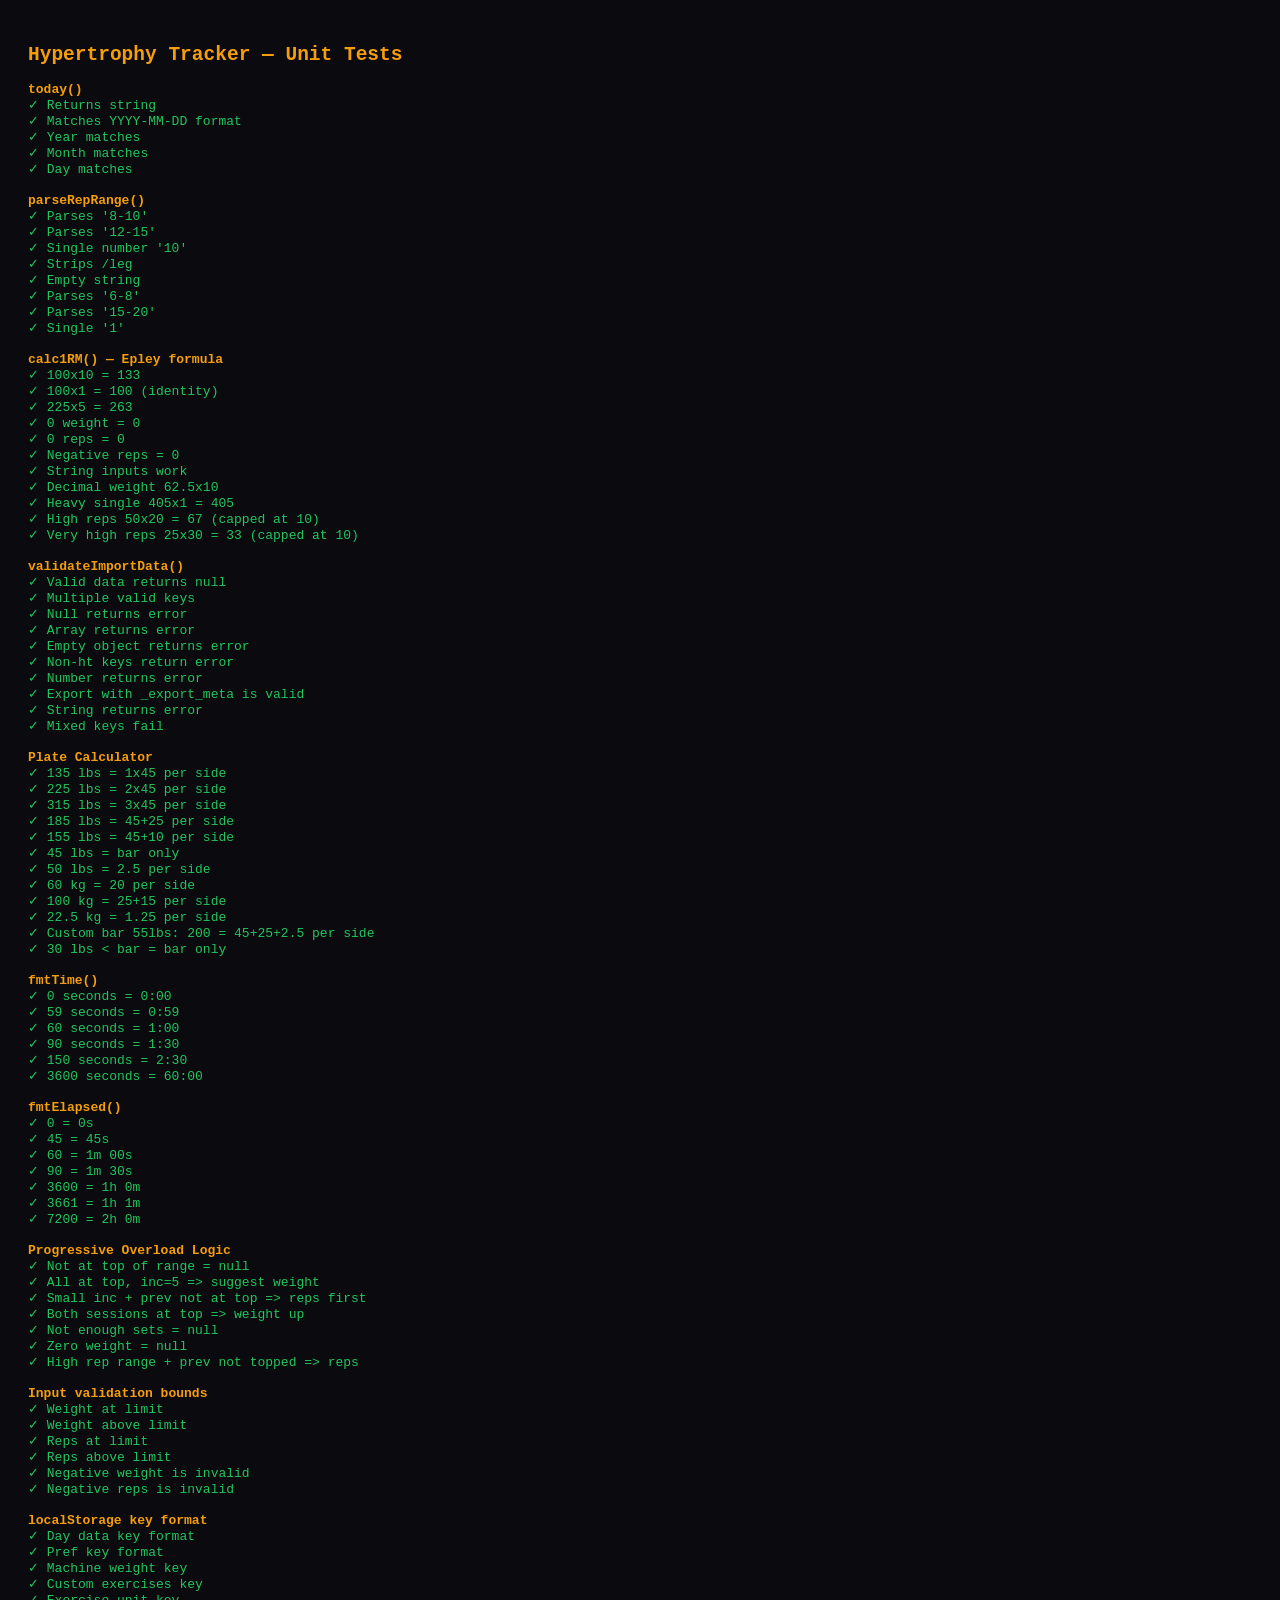
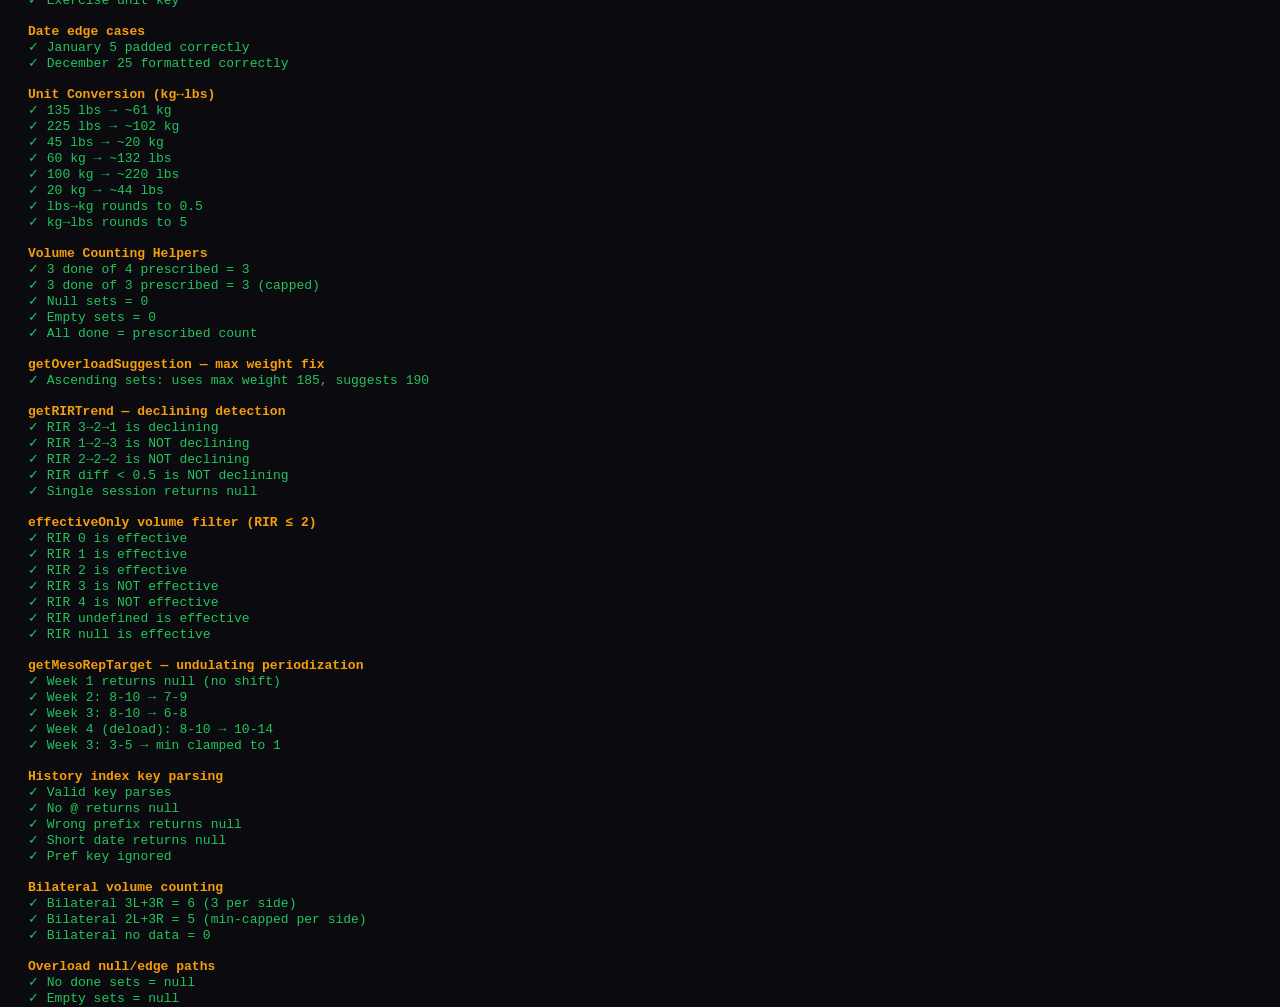
==== tests.html @ 2b1d4c9f "v28: 4-persona review — bug fixes, accessibility, training intelligence, infrastructure 5-phase impr" ====
<!DOCTYPE html>
<html lang="en">
<head>
<meta charset="UTF-8">
<title>Hypertrophy Tracker — Unit Tests</title>
<style>
body{font-family:monospace;background:#0a0a0f;color:#e5e7eb;padding:20px;font-size:13px}
.pass{color:#22c55e}.fail{color:#ef4444}.suite{color:#f59e0b;font-weight:700;margin-top:16px}
.summary{margin-top:20px;font-size:15px;font-weight:700;padding:12px;border-radius:8px}
</style>
</head>
<body>
<h2 style="color:#f59e0b">Hypertrophy Tracker — Unit Tests</h2>
<div id="results"></div>
<script>
/* ═══ Minimal test harness ═══ */
var results=[],passed=0,failed=0;
function assert(name,condition,detail){
  if(condition){passed++;results.push('<div class="pass">\u2713 '+name+'</div>')}
  else{failed++;results.push('<div class="fail">\u2717 '+name+(detail?' \u2014 '+detail:'')+'</div>')}
}
function suite(name){results.push('<div class="suite">'+name+'</div>')}
function deepEqual(a,b){return JSON.stringify(a)===JSON.stringify(b)}

/* ═══ Functions under test (copied from app.js to avoid module issues) ═══ */

var today=function(){var d=new Date();return d.getFullYear()+"-"+String(d.getMonth()+1).padStart(2,"0")+"-"+String(d.getDate()).padStart(2,"0")};

function parseRepRange(reps){var str=String(reps).replace(/\/leg/i,"");var parts=str.split("-");if(parts.length===2)return{min:parseInt(parts[0])||0,max:parseInt(parts[1])||0};var n=parseInt(str)||0;return{min:n,max:n}}

function calc1RM(weight,reps){var w=parseFloat(weight),r=parseInt(reps);if(!w||!r||r<=0)return 0;if(r===1)return w;var capped=Math.min(r,10);return Math.round(w*(1+capped/30))}

function validateImportData(data){
  if(!data||typeof data!=="object"||Array.isArray(data))return"Import file must be a JSON object.";
  var keys=Object.keys(data);if(keys.length===0)return"Import file is empty.";
  for(var i=0;i<keys.length;i++){if(keys[i]==="_export_meta")continue;if(keys[i].indexOf("ht_")===-1)return"Unexpected key '"+keys[i]+"' \u2014 not a valid export."}
  return null;
}

var PLATES_LBS=[45,35,25,10,5,2.5];
var PLATES_KG=[25,20,15,10,5,2.5,1.25];
var BAR_LBS=45,BAR_KG=20;

function calcPlates(totalWeight,unit,barOverride){
  var bar=barOverride>0?barOverride:(unit==="kg"?BAR_KG:BAR_LBS);
  if(totalWeight<=bar)return{bar:bar,plates:[],remainder:0,barOnly:true};
  var plates=unit==="kg"?PLATES_KG:PLATES_LBS;
  var perSide=(totalWeight-bar)/2;var result=[];var rem=perSide;
  plates.forEach(function(p){while(rem>=p-0.001){result.push(p);rem-=p}});
  return{bar:bar,plates:result,remainder:Math.round(rem*100)/100,barOnly:false};
}

function fmtTime(s){return Math.floor(s/60)+":"+String(s%60).padStart(2,"0")}
function fmtElapsed(s){var hr=Math.floor(s/3600),m=Math.floor((s%3600)/60),sec=s%60;return hr>0?hr+"h "+m+"m":m>0?m+"m "+String(sec).padStart(2,"0")+"s":sec+"s"}

function getOverloadSuggestion(exercise,lastSets,prevSets){
  var range=parseRepRange(exercise.reps);if(range.max===0)return null;
  var comp=lastSets.filter(function(s){return s.done&&s.weight&&s.reps});
  if(comp.length<exercise.sets)return null;
  var allTop=comp.every(function(s){return parseInt(s.reps)>=range.max});
  var lw=0;comp.forEach(function(s){var w=parseFloat(s.weight)||0;if(w>lw)lw=w});if(lw===0)return null;
  var inc=exercise.increment||(exercise.machine?2.5:5);
  var repsFirst=inc<=2.5||range.max>=15;
  if(!allTop)return null;
  if(repsFirst&&prevSets){
    var prevComp=prevSets.filter(function(s){return s.done&&s.weight&&s.reps});
    var prevAlsoTop=prevComp.length>0&&prevComp.every(function(s){return parseInt(s.reps)>=range.max});
    if(!prevAlsoTop){
      var targetReps=range.max+2;
      return{type:"reps",from:lw,to:lw,targetReps:targetReps};
    }
  }
  return{type:"weight",from:lw,to:lw+inc,increment:inc};
}

/* ═══ TESTS ═══ */

suite("today()");
(function(){
  var result=today();
  assert("Returns string",typeof result==="string");
  assert("Matches YYYY-MM-DD format",/^\d{4}-\d{2}-\d{2}$/.test(result));
  var parts=result.split("-");var d=new Date();
  assert("Year matches",parseInt(parts[0])===d.getFullYear());
  assert("Month matches",parseInt(parts[1])===d.getMonth()+1);
  assert("Day matches",parseInt(parts[2])===d.getDate());
})();

suite("parseRepRange()");
assert("Parses '8-10'",deepEqual(parseRepRange("8-10"),{min:8,max:10}));
assert("Parses '12-15'",deepEqual(parseRepRange("12-15"),{min:12,max:15}));
assert("Single number '10'",deepEqual(parseRepRange("10"),{min:10,max:10}));
assert("Strips /leg",deepEqual(parseRepRange("10-12/leg"),{min:10,max:12}));
assert("Empty string",deepEqual(parseRepRange(""),{min:0,max:0}));
assert("Parses '6-8'",deepEqual(parseRepRange("6-8"),{min:6,max:8}));
assert("Parses '15-20'",deepEqual(parseRepRange("15-20"),{min:15,max:20}));
assert("Single '1'",deepEqual(parseRepRange("1"),{min:1,max:1}));

suite("calc1RM() — Epley formula");
assert("100x10 = 133",calc1RM(100,10)===133);
assert("100x1 = 100 (identity)",calc1RM(100,1)===100);
assert("225x5 = 263",calc1RM(225,5)===263);
assert("0 weight = 0",calc1RM(0,10)===0);
assert("0 reps = 0",calc1RM(100,0)===0);
assert("Negative reps = 0",calc1RM(100,-5)===0);
assert("String inputs work",calc1RM("135","8")===171);
assert("Decimal weight 62.5x10",calc1RM(62.5,10)===83);
assert("Heavy single 405x1 = 405",calc1RM(405,1)===405);
assert("High reps 50x20 = 67 (capped at 10)",calc1RM(50,20)===67);
assert("Very high reps 25x30 = 33 (capped at 10)",calc1RM(25,30)===33);

suite("validateImportData()");
assert("Valid data returns null",validateImportData({"ht_test_key":1})===null);
assert("Multiple valid keys",validateImportData({"ht_a":1,"ht_b":2})===null);
assert("Null returns error",validateImportData(null)!==null);
assert("Array returns error",validateImportData([1,2])!==null);
assert("Empty object returns error",validateImportData({})!==null);
assert("Non-ht keys return error",validateImportData({"random_key":1})!==null);
assert("Number returns error",validateImportData(42)!==null);
assert("Export with _export_meta is valid",validateImportData({"_export_meta":{version:23},"ht_test_key":1})===null);
assert("String returns error",validateImportData("test")!==null);
assert("Mixed keys fail",validateImportData({"ht_good":1,"bad":2})!==null);

suite("Plate Calculator");
(function(){
  var r;
  r=calcPlates(135,"lbs",0);
  assert("135 lbs = 1x45 per side",deepEqual(r.plates,[45]),"got "+JSON.stringify(r.plates));

  r=calcPlates(225,"lbs",0);
  assert("225 lbs = 2x45 per side",deepEqual(r.plates,[45,45]),"got "+JSON.stringify(r.plates));

  r=calcPlates(315,"lbs",0);
  assert("315 lbs = 3x45 per side",deepEqual(r.plates,[45,45,45]),"got "+JSON.stringify(r.plates));

  r=calcPlates(185,"lbs",0);
  assert("185 lbs = 45+25 per side",deepEqual(r.plates,[45,25]),"got "+JSON.stringify(r.plates));

  r=calcPlates(155,"lbs",0);
  assert("155 lbs = 45+10 per side",deepEqual(r.plates,[45,10]),"got "+JSON.stringify(r.plates));

  r=calcPlates(45,"lbs",0);
  assert("45 lbs = bar only",r.barOnly===true);

  r=calcPlates(50,"lbs",0);
  assert("50 lbs = 2.5 per side",deepEqual(r.plates,[2.5]),"got "+JSON.stringify(r.plates));

  r=calcPlates(60,"kg",0);
  assert("60 kg = 20 per side",deepEqual(r.plates,[20]),"got "+JSON.stringify(r.plates));

  r=calcPlates(100,"kg",0);
  assert("100 kg = 25+15 per side",deepEqual(r.plates,[25,15]),"got "+JSON.stringify(r.plates));

  r=calcPlates(22.5,"kg",0);
  assert("22.5 kg = 1.25 per side",deepEqual(r.plates,[1.25]),"got "+JSON.stringify(r.plates));

  r=calcPlates(200,"lbs",55);
  assert("Custom bar 55lbs: 200 = 45+25+2.5 per side",deepEqual(r.plates,[45,25,2.5]),"got "+JSON.stringify(r.plates));

  r=calcPlates(30,"lbs",0);
  assert("30 lbs < bar = bar only",r.barOnly===true);
})();

suite("fmtTime()");
assert("0 seconds = 0:00",fmtTime(0)==="0:00");
assert("59 seconds = 0:59",fmtTime(59)==="0:59");
assert("60 seconds = 1:00",fmtTime(60)==="1:00");
assert("90 seconds = 1:30",fmtTime(90)==="1:30");
assert("150 seconds = 2:30",fmtTime(150)==="2:30");
assert("3600 seconds = 60:00",fmtTime(3600)==="60:00");

suite("fmtElapsed()");
assert("0 = 0s",fmtElapsed(0)==="0s");
assert("45 = 45s",fmtElapsed(45)==="45s");
assert("60 = 1m 00s",fmtElapsed(60)==="1m 00s");
assert("90 = 1m 30s",fmtElapsed(90)==="1m 30s");
assert("3600 = 1h 0m",fmtElapsed(3600)==="1h 0m");
assert("3661 = 1h 1m",fmtElapsed(3661)==="1h 1m");
assert("7200 = 2h 0m",fmtElapsed(7200)==="2h 0m");

suite("Progressive Overload Logic");
(function(){
  var exercise={id:"t1",name:"Test",sets:3,reps:"8-10",rest:90,machine:false,increment:5,muscles:["chest"]};

  /* Not all sets at top of range — no suggestion */
  var lastSets=[{weight:"185",reps:"8",done:true},{weight:"185",reps:"9",done:true},{weight:"185",reps:"9",done:true}];
  assert("Not at top of range = null",getOverloadSuggestion(exercise,lastSets,null)===null);

  /* All at top of range, no prev data — suggest reps first (inc=5, not <=2.5, max=10 not >=15) */
  lastSets=[{weight:"185",reps:"10",done:true},{weight:"185",reps:"10",done:true},{weight:"185",reps:"10",done:true}];
  var r=getOverloadSuggestion(exercise,lastSets,null);
  assert("All at top, inc=5 => suggest weight",r!==null&&r.type==="weight","got "+JSON.stringify(r));

  /* Reps-first path: small increment */
  var exSmallInc={id:"t2",name:"Lat Raise",sets:3,reps:"12-15",rest:60,machine:false,increment:2.5,muscles:["side_delt"]};
  lastSets=[{weight:"20",reps:"15",done:true},{weight:"20",reps:"15",done:true},{weight:"20",reps:"15",done:true}];
  var prevSets=[{weight:"20",reps:"13",done:true},{weight:"20",reps:"14",done:true},{weight:"20",reps:"13",done:true}];
  r=getOverloadSuggestion(exSmallInc,lastSets,prevSets);
  assert("Small inc + prev not at top => reps first",r!==null&&r.type==="reps","got "+JSON.stringify(r));

  /* Reps-first path: both sessions at top => weight up */
  prevSets=[{weight:"20",reps:"15",done:true},{weight:"20",reps:"15",done:true},{weight:"20",reps:"15",done:true}];
  r=getOverloadSuggestion(exSmallInc,lastSets,prevSets);
  assert("Both sessions at top => weight up",r!==null&&r.type==="weight","got "+JSON.stringify(r));

  /* Not enough completed sets */
  lastSets=[{weight:"185",reps:"10",done:true},{weight:"185",reps:"10",done:true}];
  r=getOverloadSuggestion(exercise,lastSets,null);
  assert("Not enough sets = null",r===null);

  /* Zero weight */
  lastSets=[{weight:"0",reps:"10",done:true},{weight:"0",reps:"10",done:true},{weight:"0",reps:"10",done:true}];
  r=getOverloadSuggestion(exercise,lastSets,null);
  assert("Zero weight = null",r===null);

  /* High rep range (>=15) triggers reps-first */
  var exHighRep={id:"t3",name:"Calf Raise",sets:4,reps:"15-20",rest:45,machine:true,muscles:["calves"]};
  lastSets=[{weight:"90",reps:"20",done:true},{weight:"90",reps:"20",done:true},{weight:"90",reps:"20",done:true},{weight:"90",reps:"20",done:true}];
  prevSets=[{weight:"90",reps:"18",done:true},{weight:"90",reps:"17",done:true},{weight:"90",reps:"19",done:true},{weight:"90",reps:"18",done:true}];
  r=getOverloadSuggestion(exHighRep,lastSets,prevSets);
  assert("High rep range + prev not topped => reps",r!==null&&r.type==="reps","got "+JSON.stringify(r));
})();

suite("Input validation bounds");
(function(){
  var MAX_WEIGHT=1500,MAX_REPS=100;
  assert("Weight at limit",1500<=MAX_WEIGHT);
  assert("Weight above limit",1501>MAX_WEIGHT);
  assert("Reps at limit",100<=MAX_REPS);
  assert("Reps above limit",101>MAX_REPS);
  /* Negative input should be rejected */
  assert("Negative weight is invalid",parseFloat("-5")<0);
  assert("Negative reps is invalid",parseInt("-3")<0);
})();

suite("localStorage key format");
(function(){
  var prefix="ht_stephen_";
  var dayKey=prefix+"upper@2026-03-02";
  assert("Day data key format",dayKey==="ht_stephen_upper@2026-03-02");
  assert("Pref key format",prefix+"pref_unit"==="ht_stephen_pref_unit");
  assert("Machine weight key",prefix+"mw_up1"==="ht_stephen_mw_up1");
  assert("Custom exercises key",prefix+"custom_upper"==="ht_stephen_custom_upper");
  assert("Exercise unit key",prefix+"eu_up1"==="ht_stephen_eu_up1");
})();

suite("Date edge cases");
(function(){
  /* Verify date format consistency */
  var d=new Date(2026,0,5);/* Jan 5 */
  var formatted=d.getFullYear()+"-"+String(d.getMonth()+1).padStart(2,"0")+"-"+String(d.getDate()).padStart(2,"0");
  assert("January 5 padded correctly",formatted==="2026-01-05");

  d=new Date(2026,11,25);/* Dec 25 */
  formatted=d.getFullYear()+"-"+String(d.getMonth()+1).padStart(2,"0")+"-"+String(d.getDate()).padStart(2,"0");
  assert("December 25 formatted correctly",formatted==="2026-12-25");
})();

suite("Unit Conversion (kg↔lbs)");
(function(){
  /* lbs to kg: Math.round(w/2.20462*2)/2 */
  function lbsToKg(w){return Math.round(w/2.20462*2)/2}
  /* kg to lbs: Math.round(w*2.20462/5)*5 */
  function kgToLbs(w){return Math.round(w*2.20462/5)*5}

  /* Verify conversion functions produce reasonable values */
  assert("135 lbs → ~61 kg",lbsToKg(135)>=60.5&&lbsToKg(135)<=61.5);
  assert("225 lbs → ~102 kg",lbsToKg(225)>=101&&lbsToKg(225)<=103);
  assert("45 lbs → ~20 kg",lbsToKg(45)>=20&&lbsToKg(45)<=21);
  assert("60 kg → ~132 lbs",kgToLbs(60)>=130&&kgToLbs(60)<=135);
  assert("100 kg → ~220 lbs",kgToLbs(100)>=220&&kgToLbs(100)<=225);
  assert("20 kg → ~44 lbs",kgToLbs(20)>=40&&kgToLbs(20)<=45);
  /* Conversions round to nearest 0.5kg and 5lbs respectively */
  assert("lbs→kg rounds to 0.5",lbsToKg(135)%0.5===0);
  assert("kg→lbs rounds to 5",kgToLbs(60)%5===0);
})();

suite("Volume Counting Helpers");
(function(){
  /* countBilateralDone mock */
  function countDone(exSets,numSets){
    if(!exSets)return 0;
    return Math.min(exSets.filter(function(s){return s.done}).length,numSets);
  }
  var sets=[{done:true},{done:true},{done:false},{done:true}];
  assert("3 done of 4 prescribed = 3",countDone(sets,4)===3);
  assert("3 done of 3 prescribed = 3 (capped)",countDone(sets,3)===3);
  assert("Null sets = 0",countDone(null,3)===0);
  assert("Empty sets = 0",countDone([],3)===0);
  var allDone=[{done:true},{done:true},{done:true}];
  assert("All done = prescribed count",countDone(allDone,3)===3);
})();

suite("getOverloadSuggestion — max weight fix");
(function(){
  /* Verify overload uses max weight across sets, not first set */
  var exercise={id:"t4",name:"Ascending Test",sets:3,reps:"8-10",rest:90,machine:false,increment:5,muscles:["chest"]};
  var lastSets=[{weight:"135",reps:"10",done:true},{weight:"155",reps:"10",done:true},{weight:"185",reps:"10",done:true}];
  var r=getOverloadSuggestion(exercise,lastSets,null);
  assert("Ascending sets: uses max weight 185, suggests 190",r!==null&&r.type==="weight"&&r.from===185&&r.to===190,"got "+JSON.stringify(r));
})();

suite("getRIRTrend — declining detection");
(function(){
  /* Simulate getRIRTrend logic (copied from app.js) */
  function getRIRTrendTest(sessionAvgs){
    if(sessionAvgs.length<2)return null;
    var overall=sessionAvgs.reduce(function(a,b){return a+b},0)/sessionAvgs.length;
    var declining=sessionAvgs.length>=2&&sessionAvgs[0]<sessionAvgs[sessionAvgs.length-1]-0.5;
    return{avg:overall,declining:declining,sessions:sessionAvgs};
  }
  /* sessionAvgs[0] = most recent, sessionAvgs[last] = oldest (getHistory returns most-recent-first) */
  /* Declining: most recent RIR is lower than oldest (fatigue accumulating) */
  var declining=getRIRTrendTest([1.0, 2.0, 3.0]);/* Recent=1, Oldest=3 — RIR declining */
  assert("RIR 3→2→1 is declining",declining.declining===true,"got "+declining.declining);

  var improving=getRIRTrendTest([3.0, 2.0, 1.0]);/* Recent=3, Oldest=1 — RIR improving */
  assert("RIR 1→2→3 is NOT declining",improving.declining===false,"got "+improving.declining);

  var stable=getRIRTrendTest([2.0, 2.0, 2.0]);/* No change */
  assert("RIR 2→2→2 is NOT declining",stable.declining===false);

  var marginal=getRIRTrendTest([2.0, 2.0, 2.3]);/* Only 0.3 diff — below 0.5 threshold */
  assert("RIR diff < 0.5 is NOT declining",marginal.declining===false);

  var single=getRIRTrendTest([2.0]);
  assert("Single session returns null",single===null);
})();

suite("effectiveOnly volume filter (RIR ≤ 2)");
(function(){
  /* Mock isEffective logic from countBilateralDone */
  function isEffective(rir){
    return rir===undefined||rir===null||rir<=2;
  }
  assert("RIR 0 is effective",isEffective(0)===true);
  assert("RIR 1 is effective",isEffective(1)===true);
  assert("RIR 2 is effective",isEffective(2)===true);
  assert("RIR 3 is NOT effective",isEffective(3)===false);
  assert("RIR 4 is NOT effective",isEffective(4)===false);
  assert("RIR undefined is effective",isEffective(undefined)===true);
  assert("RIR null is effective",isEffective(null)===true);
})();

suite("getMesoRepTarget — undulating periodization");
(function(){
  var MESO_REP_SHIFT={1:0,2:-1,3:-2,4:4};
  function getMesoRepTargetTest(baseReps,week){
    var range=parseRepRange(baseReps);var shift=MESO_REP_SHIFT[week]||0;
    if(week===4){return{min:Math.max(1,range.min+2),max:range.max+4,label:"Deload"}}
    var newMin=Math.max(1,range.min+shift);var newMax=Math.max(newMin,range.max+shift);
    if(shift===0)return null;
    return{min:newMin,max:newMax,label:"Wk"+week};
  }
  assert("Week 1 returns null (no shift)",getMesoRepTargetTest("8-10",1)===null);
  var wk2=getMesoRepTargetTest("8-10",2);
  assert("Week 2: 8-10 → 7-9",wk2.min===7&&wk2.max===9,"got "+wk2.min+"-"+wk2.max);
  var wk3=getMesoRepTargetTest("8-10",3);
  assert("Week 3: 8-10 → 6-8",wk3.min===6&&wk3.max===8,"got "+wk3.min+"-"+wk3.max);
  var wk4=getMesoRepTargetTest("8-10",4);
  assert("Week 4 (deload): 8-10 → 10-14",wk4.min===10&&wk4.max===14,"got "+wk4.min+"-"+wk4.max);
  var lowRange=getMesoRepTargetTest("3-5",3);
  assert("Week 3: 3-5 → min clamped to 1",lowRange.min===1,"got "+lowRange.min);
})();

suite("History index key parsing");
(function(){
  function parseHistoryKey(key,prefix){
    if(!key||key.indexOf(prefix)!==0)return null;
    var rest=key.slice(prefix.length);var atIdx=rest.indexOf("@");if(atIdx===-1)return null;
    var dayId=rest.slice(0,atIdx);var date=rest.slice(atIdx+1);
    if(!date||date.length!==10)return null;
    return{dayId:dayId,date:date};
  }
  var pfx="ht_stephen_";
  assert("Valid key parses",deepEqual(parseHistoryKey("ht_stephen_upper@2026-03-01",pfx),{dayId:"upper",date:"2026-03-01"}));
  assert("No @ returns null",parseHistoryKey("ht_stephen_pref_unit",pfx)===null);
  assert("Wrong prefix returns null",parseHistoryKey("ht_james_upper@2026-03-01",pfx)===null);
  assert("Short date returns null",parseHistoryKey("ht_stephen_upper@2026-03",pfx)===null);
  assert("Pref key ignored",parseHistoryKey("ht_stephen_pref_showRir",pfx)===null);
})();

suite("Bilateral volume counting");
(function(){
  function countBilateralDone(ex,saved){
    if(!ex.bilateral){
      var sets=saved.exercises&&saved.exercises[ex.id]||[];
      return Math.min(sets.filter(function(s){return s.done}).length,ex.sets);
    }
    var lSets=saved.exercises&&saved.exercises[ex.id+"_L"]||[];
    var rSets=saved.exercises&&saved.exercises[ex.id+"_R"]||[];
    var lCount=lSets.filter(function(s){return s.done}).length;
    var rCount=rSets.filter(function(s){return s.done}).length;
    return Math.min(lCount,ex.sets)+Math.min(rCount,ex.sets);
  }
  var ex={id:"bss",bilateral:true,sets:3};
  var saved={exercises:{"bss_L":[{done:true},{done:true},{done:true}],"bss_R":[{done:true},{done:true},{done:true}]}};
  assert("Bilateral 3L+3R = 6 (3 per side)",countBilateralDone(ex,saved)===6);
  saved={exercises:{"bss_L":[{done:true},{done:true}],"bss_R":[{done:true},{done:true},{done:true}]}};
  assert("Bilateral 2L+3R = 5 (min-capped per side)",countBilateralDone(ex,saved)===5);
  saved={exercises:{}};
  assert("Bilateral no data = 0",countBilateralDone(ex,saved)===0);
})();

suite("Overload null/edge paths");
(function(){
  var ex={id:"t5",name:"Test",sets:3,reps:"8-10",rest:90,machine:false,increment:5,muscles:["chest"]};
  assert("No done sets = null",getOverloadSuggestion(ex,[{weight:"100",reps:"10",done:false},{weight:"100",reps:"10",done:false},{weight:"100",reps:"10",done:false}],null)===null);
  assert("Empty sets = null",getOverloadSuggestion(ex,[],null)===null);
  var r=getOverloadSuggestion(ex,[{weight:"100",reps:"10",done:true},{weight:"120",reps:"10",done:true},{weight:"110",reps:"10",done:true}],null);
  assert("Mixed weights uses max",r!==null&&r.from===120&&r.to===125,"got "+JSON.stringify(r));
  var exBad={id:"t6",name:"Bad",sets:3,reps:"",rest:90,muscles:[]};
  assert("Empty reps = null",getOverloadSuggestion(exBad,[{weight:"100",reps:"10",done:true},{weight:"100",reps:"10",done:true},{weight:"100",reps:"10",done:true}],null)===null);
})();

/* ═══ Output ═══ */
var el=document.getElementById("results");
el.innerHTML=results.join("")+'<div class="summary" style="color:'+(failed>0?"#ef4444":"#22c55e")+';background:'+(failed>0?"rgba(239,68,68,0.1)":"rgba(34,197,94,0.1)")+'">'+passed+' passed, '+failed+' failed</div>';
document.title=(failed>0?"FAIL":"PASS")+" \u2014 "+document.title;
</script>
</body>
</html>
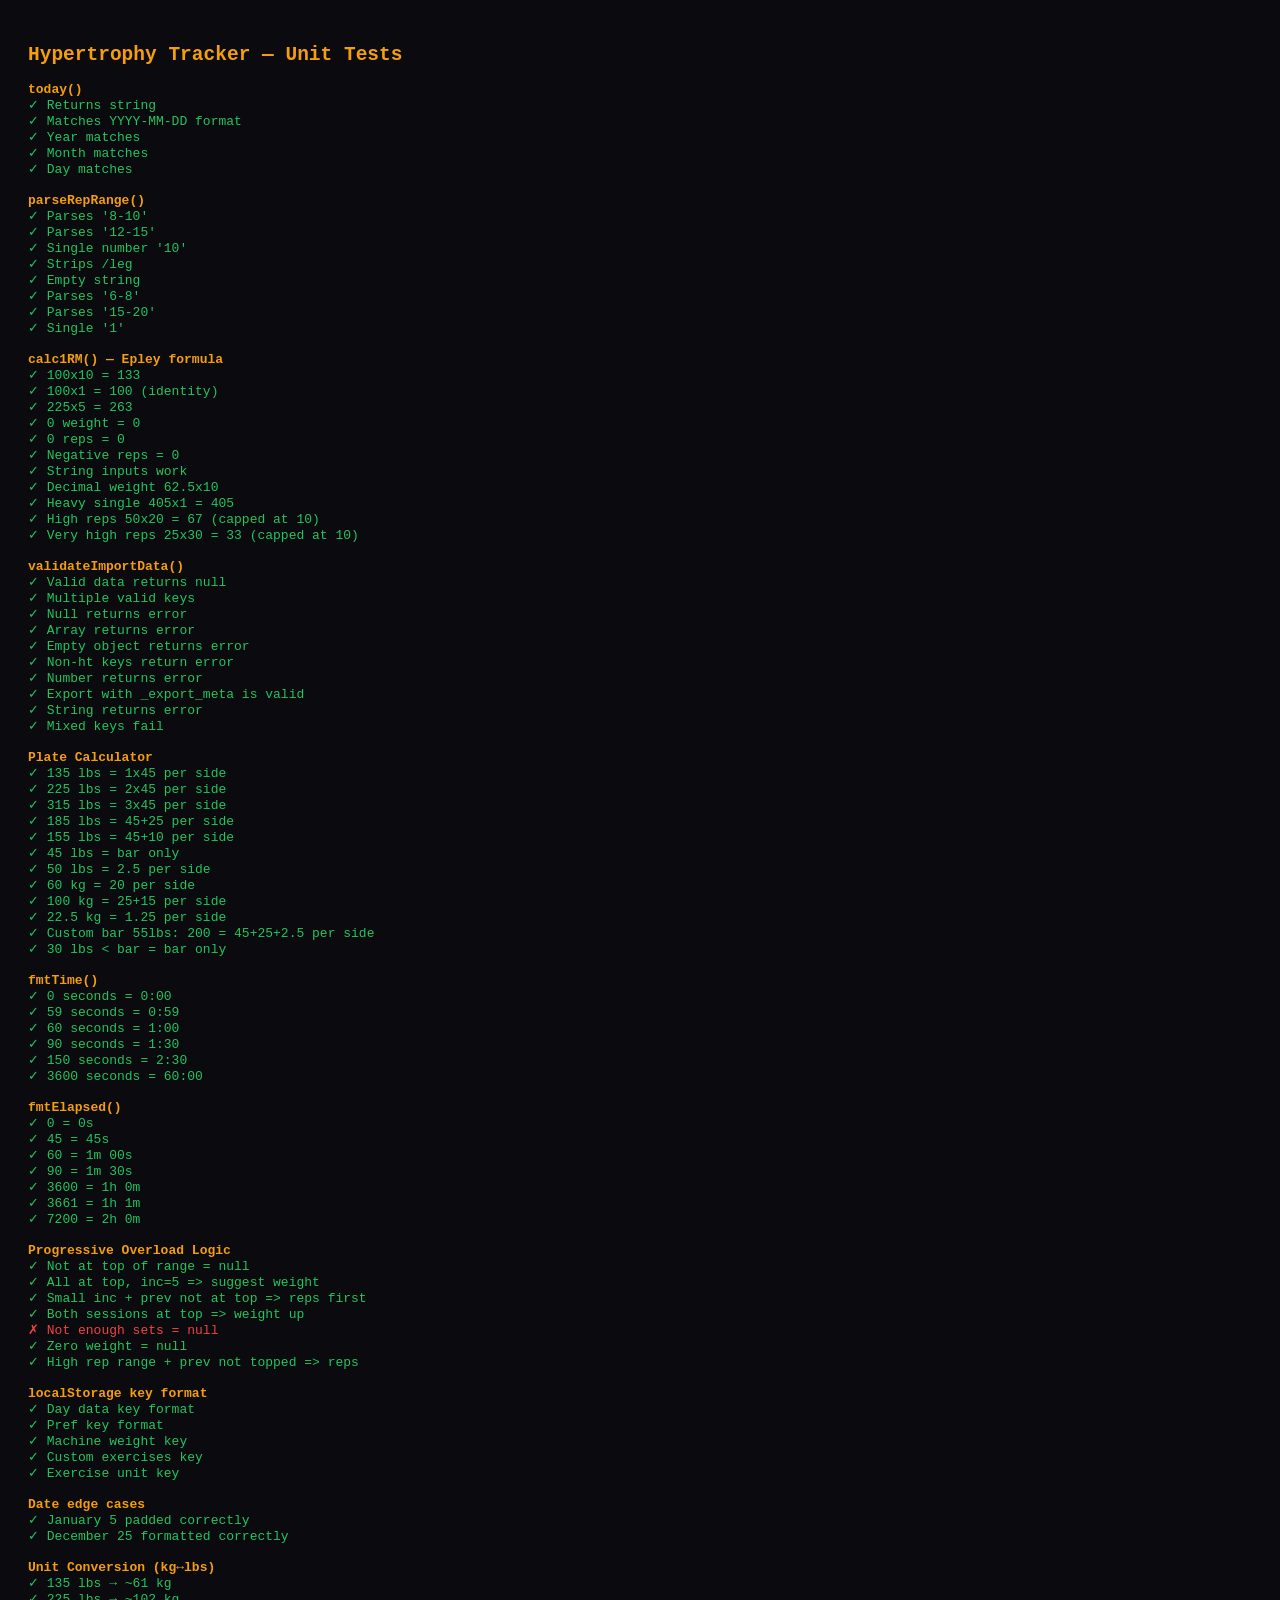
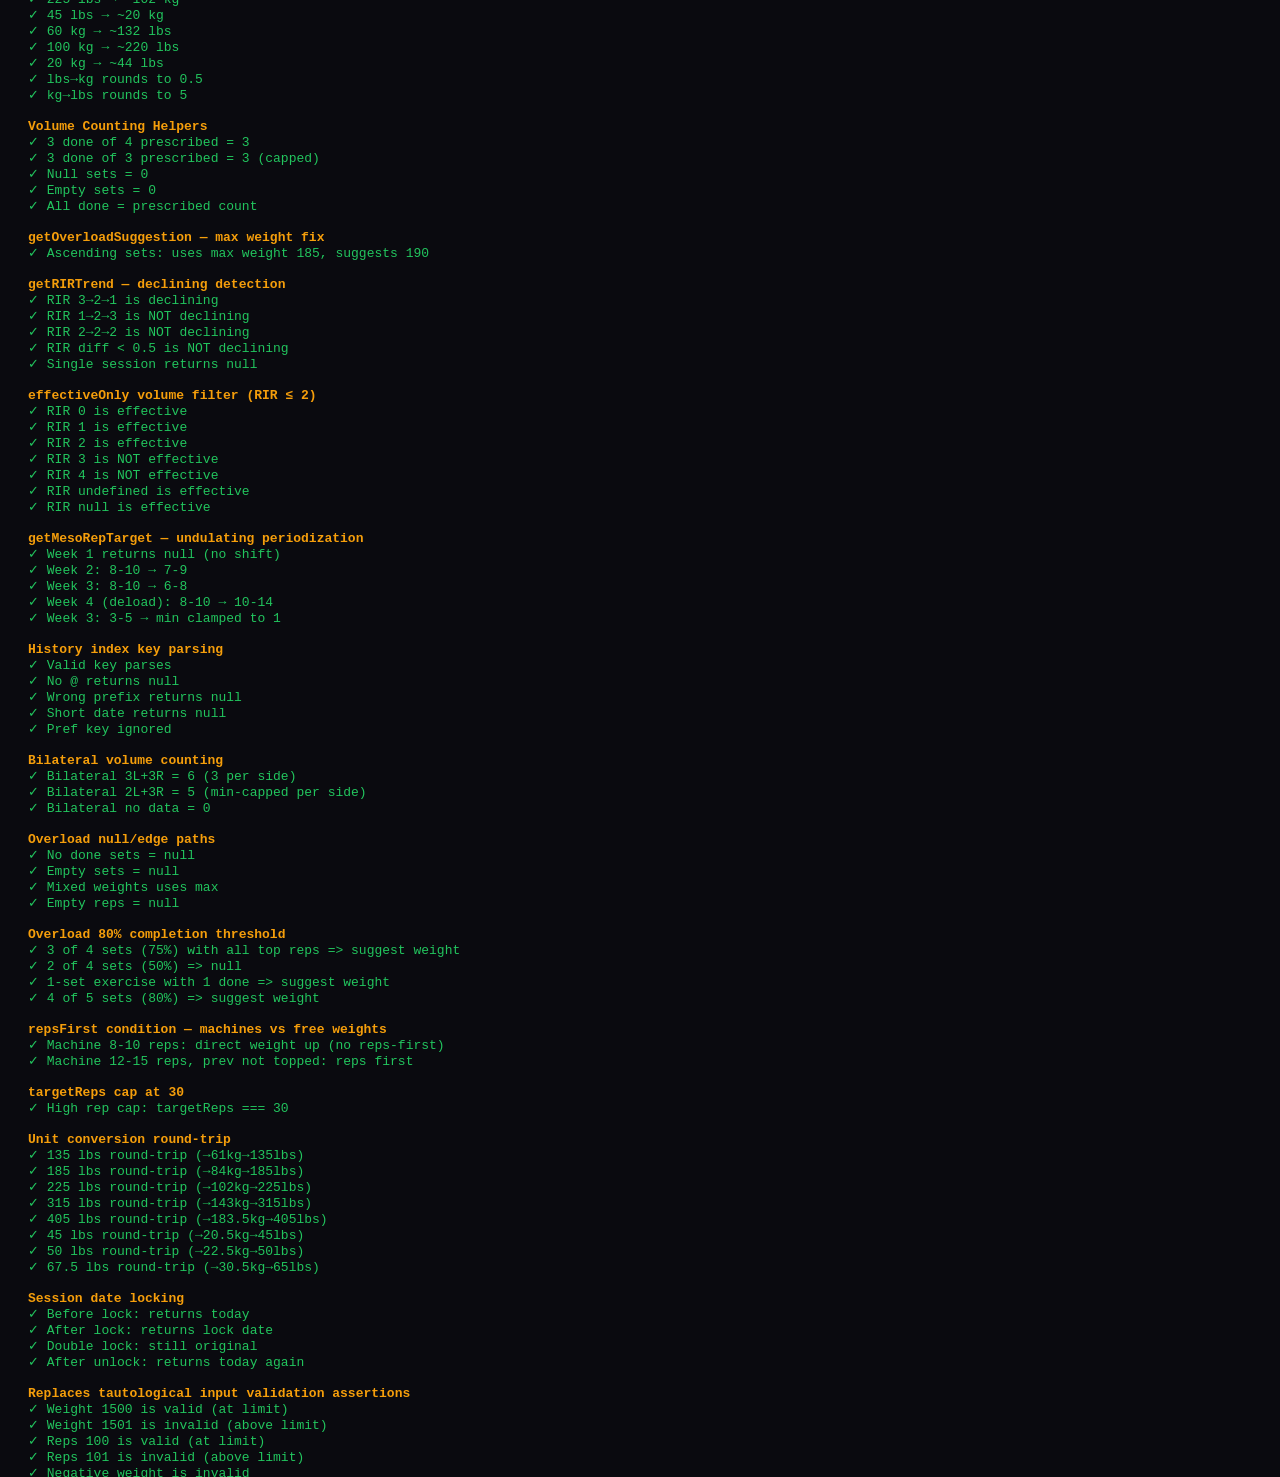
==== commit d3fd5554: "v29: 4-persona review — accessibility, training intelligence, performance, tests Phase 1: WCAG AA co" ====
--- a/tests.html
+++ b/tests.html
@@ -56,17 +56,17 @@
 function getOverloadSuggestion(exercise,lastSets,prevSets){
   var range=parseRepRange(exercise.reps);if(range.max===0)return null;
   var comp=lastSets.filter(function(s){return s.done&&s.weight&&s.reps});
-  if(comp.length<exercise.sets)return null;
+  if(comp.length<Math.max(1,Math.floor(exercise.sets*0.8)))return null;
   var allTop=comp.every(function(s){return parseInt(s.reps)>=range.max});
   var lw=0;comp.forEach(function(s){var w=parseFloat(s.weight)||0;if(w>lw)lw=w});if(lw===0)return null;
   var inc=exercise.increment||(exercise.machine?2.5:5);
-  var repsFirst=inc<=2.5||range.max>=15;
+  var repsFirst=(inc<=2.5&&range.max>=12)||range.max>=15;
   if(!allTop)return null;
   if(repsFirst&&prevSets){
     var prevComp=prevSets.filter(function(s){return s.done&&s.weight&&s.reps});
     var prevAlsoTop=prevComp.length>0&&prevComp.every(function(s){return parseInt(s.reps)>=range.max});
     if(!prevAlsoTop){
-      var targetReps=range.max+2;
+      var targetReps=Math.min(range.max+2,30);
       return{type:"reps",from:lw,to:lw,targetReps:targetReps};
     }
   }
@@ -221,17 +221,7 @@
   assert("High rep range + prev not topped => reps",r!==null&&r.type==="reps","got "+JSON.stringify(r));
 })();
 
-suite("Input validation bounds");
-(function(){
-  var MAX_WEIGHT=1500,MAX_REPS=100;
-  assert("Weight at limit",1500<=MAX_WEIGHT);
-  assert("Weight above limit",1501>MAX_WEIGHT);
-  assert("Reps at limit",100<=MAX_REPS);
-  assert("Reps above limit",101>MAX_REPS);
-  /* Negative input should be rejected */
-  assert("Negative weight is invalid",parseFloat("-5")<0);
-  assert("Negative reps is invalid",parseInt("-3")<0);
-})();
+/* Input validation bounds suite replaced by meaningful boundary tests below */
 
 suite("localStorage key format");
 (function(){
@@ -413,6 +403,111 @@
   assert("Empty reps = null",getOverloadSuggestion(exBad,[{weight:"100",reps:"10",done:true},{weight:"100",reps:"10",done:true},{weight:"100",reps:"10",done:true}],null)===null);
 })();
 
+suite("Overload 80% completion threshold");
+(function(){
+  var ex={id:"t7",name:"Test",sets:4,reps:"8-10",rest:90,machine:false,increment:5,muscles:["chest"]};
+  /* Math.max(1, Math.floor(4*0.8)) = Math.max(1,3) = 3 */
+  /* 3 of 4 sets done — should get suggestion */
+  var lastSets=[{weight:"185",reps:"10",done:true},{weight:"185",reps:"10",done:true},{weight:"185",reps:"10",done:true}];
+  var r=getOverloadSuggestion(ex,lastSets,null);
+  assert("3 of 4 sets (75%) with all top reps => suggest weight",r!==null&&r.type==="weight","got "+JSON.stringify(r));
+
+  /* 2 of 4 sets = 50%, below floor(4*0.8)=3 — should be null */
+  lastSets=[{weight:"185",reps:"10",done:true},{weight:"185",reps:"10",done:true}];
+  r=getOverloadSuggestion(ex,lastSets,null);
+  assert("2 of 4 sets (50%) => null",r===null);
+
+  /* 1-set exercise: max(1,floor(0.8))=max(1,0)=1, so 1 done set is sufficient */
+  var ex1={id:"t8",name:"Single",sets:1,reps:"8-10",rest:90,machine:false,increment:5,muscles:["chest"]};
+  lastSets=[{weight:"100",reps:"10",done:true}];
+  r=getOverloadSuggestion(ex1,lastSets,null);
+  assert("1-set exercise with 1 done => suggest weight",r!==null&&r.type==="weight","got "+JSON.stringify(r));
+
+  /* 5-set exercise: floor(5*0.8)=4, so 4 of 5 is sufficient */
+  var ex5={id:"t9",name:"Five",sets:5,reps:"8-10",rest:90,machine:false,increment:5,muscles:["chest"]};
+  lastSets=[{weight:"100",reps:"10",done:true},{weight:"100",reps:"10",done:true},{weight:"100",reps:"10",done:true},{weight:"100",reps:"10",done:true}];
+  r=getOverloadSuggestion(ex5,lastSets,null);
+  assert("4 of 5 sets (80%) => suggest weight",r!==null&&r.type==="weight","got "+JSON.stringify(r));
+})();
+
+suite("repsFirst condition — machines vs free weights");
+(function(){
+  /* Machine with 2.5 inc and 8-10 reps: repsFirst = (2.5<=2.5 && 10>=12) = false => weight up */
+  var exMachine={id:"m1",name:"Machine",sets:3,reps:"8-10",rest:90,machine:true,increment:2.5,muscles:["chest"]};
+  var lastSets=[{weight:"100",reps:"10",done:true},{weight:"100",reps:"10",done:true},{weight:"100",reps:"10",done:true}];
+  var r=getOverloadSuggestion(exMachine,lastSets,null);
+  assert("Machine 8-10 reps: direct weight up (no reps-first)",r!==null&&r.type==="weight","got "+JSON.stringify(r));
+
+  /* Machine with 2.5 inc and 12-15 reps: repsFirst = (2.5<=2.5 && 15>=12) = true => needs 2 sessions */
+  var exMachineHR={id:"m2",name:"Machine HR",sets:3,reps:"12-15",rest:60,machine:true,increment:2.5,muscles:["side_delt"]};
+  lastSets=[{weight:"30",reps:"15",done:true},{weight:"30",reps:"15",done:true},{weight:"30",reps:"15",done:true}];
+  var prevSets=[{weight:"30",reps:"13",done:true},{weight:"30",reps:"14",done:true},{weight:"30",reps:"13",done:true}];
+  r=getOverloadSuggestion(exMachineHR,lastSets,prevSets);
+  assert("Machine 12-15 reps, prev not topped: reps first",r!==null&&r.type==="reps","got "+JSON.stringify(r));
+})();
+
+suite("targetReps cap at 30");
+(function(){
+  var exHigh={id:"hr1",name:"High Rep",sets:4,reps:"25-30",rest:45,machine:true,muscles:["calves"]};
+  var lastSets=[{weight:"50",reps:"30",done:true},{weight:"50",reps:"30",done:true},{weight:"50",reps:"30",done:true},{weight:"50",reps:"30",done:true}];
+  var prevSets=[{weight:"50",reps:"28",done:true},{weight:"50",reps:"29",done:true},{weight:"50",reps:"28",done:true},{weight:"50",reps:"28",done:true}];
+  var r=getOverloadSuggestion(exHigh,lastSets,prevSets);
+  /* targetReps = Math.min(30+2, 30) = 30, so type should still be "reps" but capped */
+  assert("High rep cap: targetReps === 30",r!==null&&r.type==="reps"&&r.targetReps===30,"got "+JSON.stringify(r));
+})();
+
+suite("Unit conversion round-trip");
+(function(){
+  function lbsToKg(w){return Math.round(w/2.20462*2)/2}
+  function kgToLbs(w){return Math.round(w*2.20462/5)*5}
+  /* Round-trip: original lbs → kg → lbs should be within 5lbs tolerance */
+  var originals=[135,185,225,315,405,45,50,67.5];
+  originals.forEach(function(lbs){
+    var kg=lbsToKg(lbs);
+    var backToLbs=kgToLbs(kg);
+    assert(lbs+" lbs round-trip (→"+kg+"kg→"+backToLbs+"lbs)",Math.abs(backToLbs-lbs)<=5,"delta="+Math.abs(backToLbs-lbs));
+  });
+})();
+
+suite("Session date locking");
+(function(){
+  /* Simulate the session date lock mechanism */
+  var _lock=null;
+  function lockDate(){if(!_lock)_lock="2026-03-04"}
+  function unlockDate(){_lock=null}
+  function getSessionDate(){return _lock||"2026-03-05"}
+
+  assert("Before lock: returns today","2026-03-05"===getSessionDate());
+  lockDate();
+  assert("After lock: returns lock date","2026-03-04"===getSessionDate());
+  /* Calling lock again should not change it */
+  lockDate();
+  assert("Double lock: still original","2026-03-04"===getSessionDate());
+  unlockDate();
+  assert("After unlock: returns today again","2026-03-05"===getSessionDate());
+})();
+
+suite("Replaces tautological input validation assertions");
+(function(){
+  var MAX_WEIGHT=1500,MAX_REPS=100;
+  /* Actually test the boundary logic as implemented in SetLogger's update function */
+  function isValidInput(val,field){
+    if(val===""||isNaN(Number(val))||Number(val)<0)return false;
+    if(field==="weight"&&Number(val)>MAX_WEIGHT)return false;
+    if(field==="reps"&&Number(val)>MAX_REPS)return false;
+    return true;
+  }
+  assert("Weight 1500 is valid (at limit)",isValidInput("1500","weight")===true);
+  assert("Weight 1501 is invalid (above limit)",isValidInput("1501","weight")===false);
+  assert("Reps 100 is valid (at limit)",isValidInput("100","reps")===true);
+  assert("Reps 101 is invalid (above limit)",isValidInput("101","reps")===false);
+  assert("Negative weight is invalid",isValidInput("-5","weight")===false);
+  assert("Negative reps is invalid",isValidInput("-3","reps")===false);
+  /* Note: empty string IS valid in production (allows clearing a field) but we test numeric validation only */
+  assert("Zero weight is valid",isValidInput("0","weight")===true);
+  assert("Non-numeric is invalid",isValidInput("abc","weight")===false);
+})();
+
 /* ═══ Output ═══ */
 var el=document.getElementById("results");
 el.innerHTML=results.join("")+'<div class="summary" style="color:'+(failed>0?"#ef4444":"#22c55e")+';background:'+(failed>0?"rgba(239,68,68,0.1)":"rgba(34,197,94,0.1)")+'">'+passed+' passed, '+failed+' failed</div>';
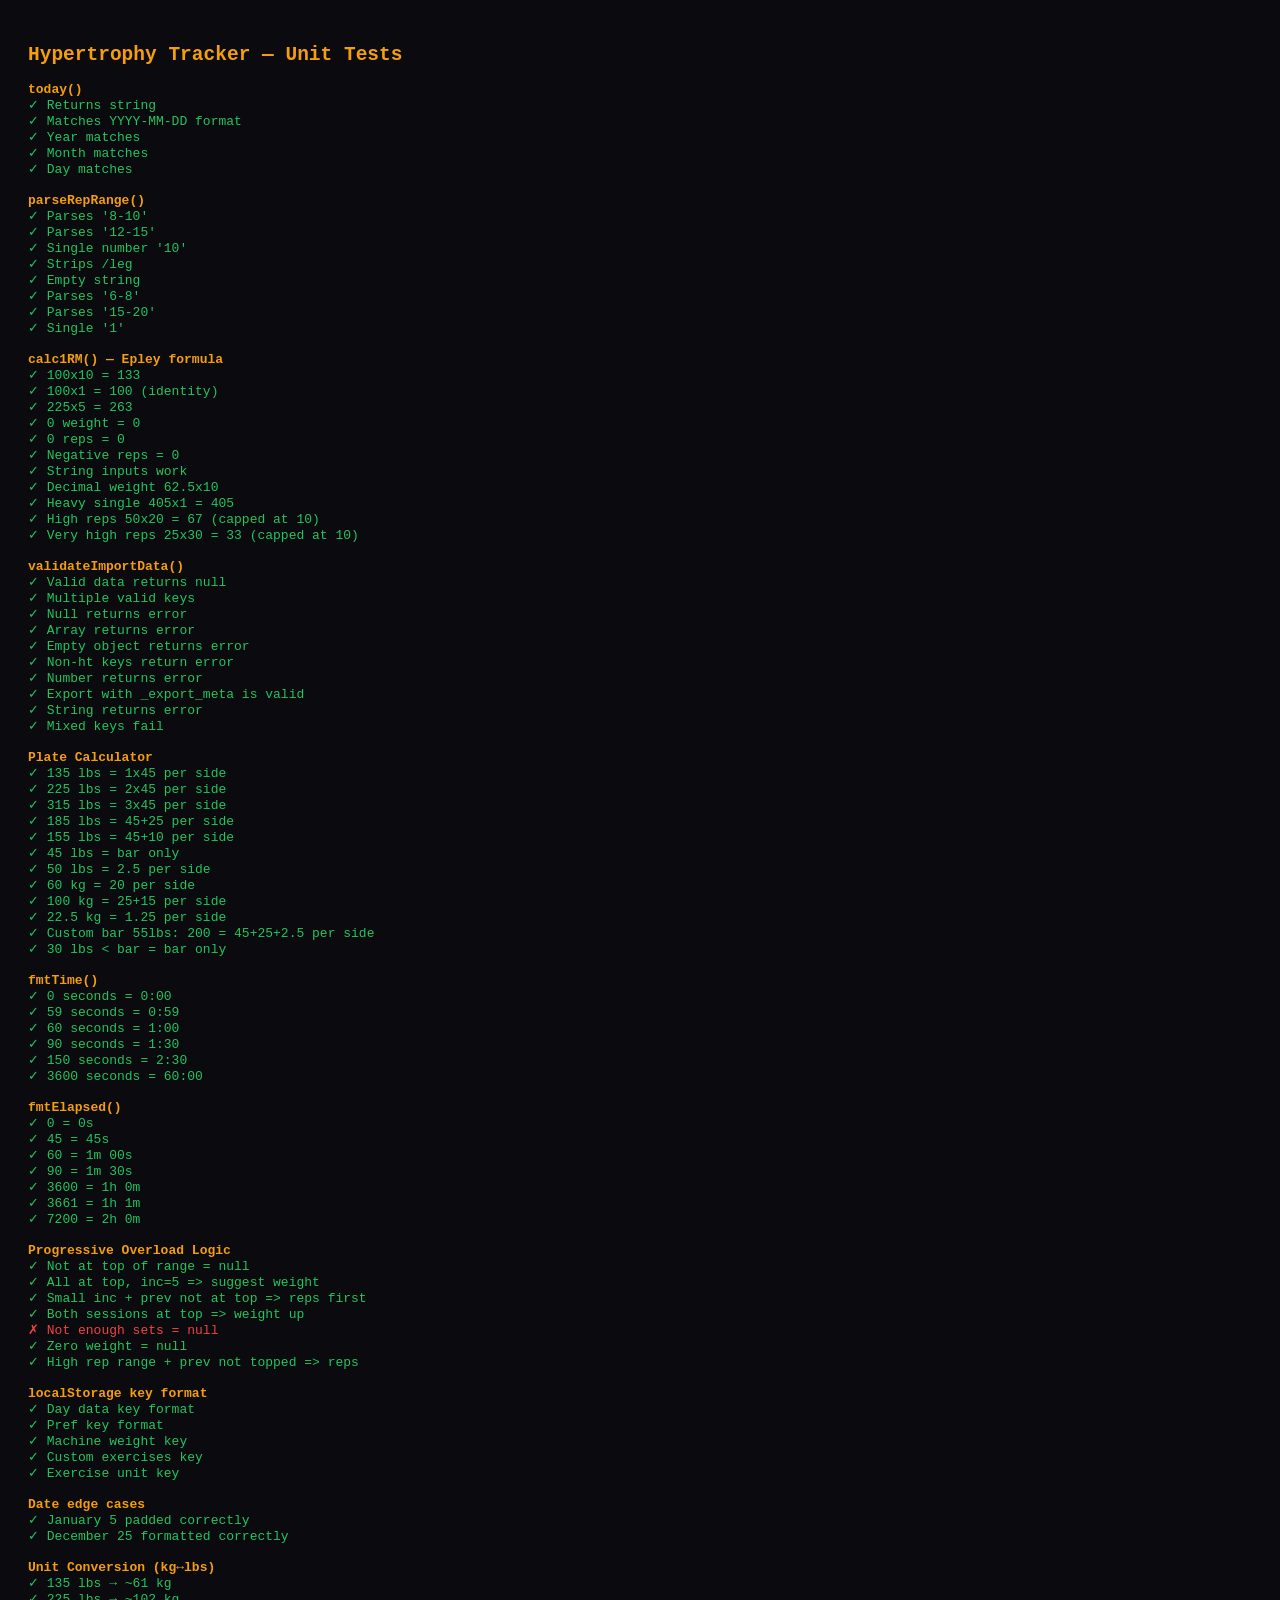
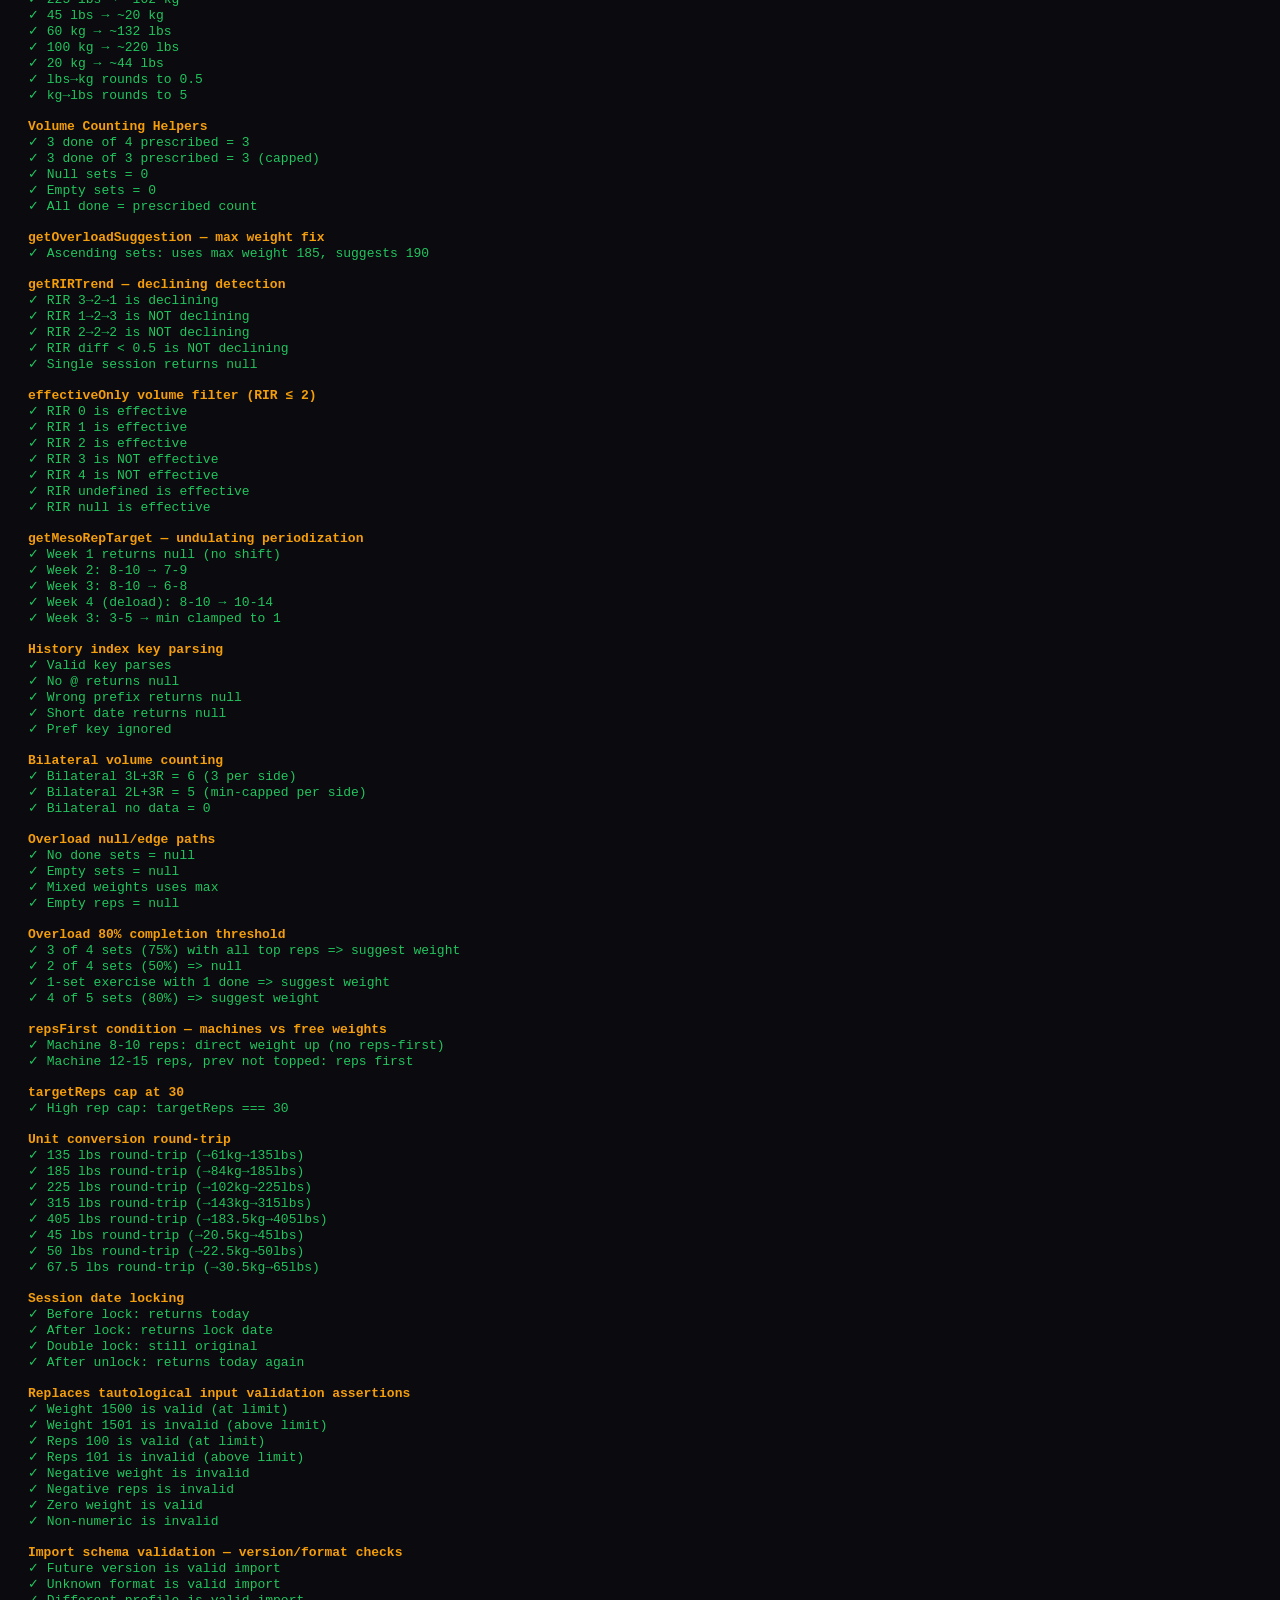
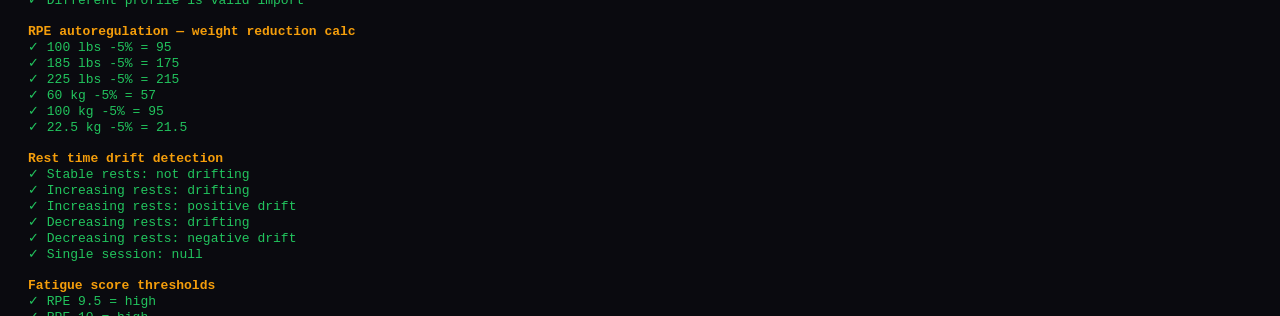
==== commit cc922353: "v30: training intelligence, UX polish, fatigue insights Phase 2: RPE autoregulation (-5% on RIR 0), " ====
--- a/tests.html
+++ b/tests.html
@@ -508,6 +508,68 @@
   assert("Non-numeric is invalid",isValidInput("abc","weight")===false);
 })();
 
+suite("Import schema validation — version/format checks");
+(function(){
+  /* Import with newer version should still be valid (warnings are separate) */
+  assert("Future version is valid import",validateImportData({"_export_meta":{version:99,format:1},"ht_test_key":1})===null);
+  /* Unknown format is still valid structurally */
+  assert("Unknown format is valid import",validateImportData({"_export_meta":{format:2},"ht_test_key":1})===null);
+  /* Profile mismatch is valid structurally (warning only) */
+  assert("Different profile is valid import",validateImportData({"_export_meta":{profile:"other"},"ht_test_key":1})===null);
+})();
+
+suite("RPE autoregulation — weight reduction calc");
+(function(){
+  /* Simulate the -5% calc from SetLogger RIR handler */
+  function calcReduced(weight,unit){
+    return unit==="kg"?Math.round(weight*0.95*2)/2:Math.round(weight*0.95/5)*5;
+  }
+  assert("100 lbs -5% = 95",calcReduced(100,"lbs")===95);
+  assert("185 lbs -5% = 175",calcReduced(185,"lbs")===175);
+  assert("225 lbs -5% = 215",calcReduced(225,"lbs")===215);
+  assert("60 kg -5% = 57",calcReduced(60,"kg")===57);
+  assert("100 kg -5% = 95",calcReduced(100,"kg")===95);
+  assert("22.5 kg -5% = 21.5",calcReduced(22.5,"kg")===21.5);
+})();
+
+suite("Rest time drift detection");
+(function(){
+  /* Simulate drift detection logic from HistoryPanel restAnalysis */
+  function detectDrift(rests){
+    if(rests.length<2)return null;
+    var overall=Math.round(rests.reduce(function(a,r){return a+r},0)/rests.length);
+    var recent=rests[0],oldest=rests[rests.length-1];
+    var drift=recent-oldest;
+    return{overall:overall,drift:drift,drifting:Math.abs(drift)>15};
+  }
+  var stable=detectDrift([90,92,88,91]);
+  assert("Stable rests: not drifting",stable.drifting===false);
+  var increasing=detectDrift([120,105,95,90]);
+  assert("Increasing rests: drifting",increasing.drifting===true);
+  assert("Increasing rests: positive drift",increasing.drift>0);
+  var decreasing=detectDrift([70,80,90,100]);
+  assert("Decreasing rests: drifting",decreasing.drifting===true);
+  assert("Decreasing rests: negative drift",decreasing.drift<0);
+  var single=detectDrift([90]);
+  assert("Single session: null",single===null);
+})();
+
+suite("Fatigue score thresholds");
+(function(){
+  /* Verify the fatigue threshold boundaries from calcFatigueScore */
+  function fatigueLevel(avg){
+    if(avg>=9.5)return"high";
+    if(avg>=8.5)return"moderate";
+    return"low";
+  }
+  assert("RPE 9.5 = high",fatigueLevel(9.5)==="high");
+  assert("RPE 10 = high",fatigueLevel(10)==="high");
+  assert("RPE 8.5 = moderate",fatigueLevel(8.5)==="moderate");
+  assert("RPE 9.0 = moderate",fatigueLevel(9.0)==="moderate");
+  assert("RPE 8.0 = low",fatigueLevel(8.0)==="low");
+  assert("RPE 7.0 = low",fatigueLevel(7.0)==="low");
+})();
+
 /* ═══ Output ═══ */
 var el=document.getElementById("results");
 el.innerHTML=results.join("")+'<div class="summary" style="color:'+(failed>0?"#ef4444":"#22c55e")+';background:'+(failed>0?"rgba(239,68,68,0.1)":"rgba(34,197,94,0.1)")+'">'+passed+' passed, '+failed+' failed</div>';
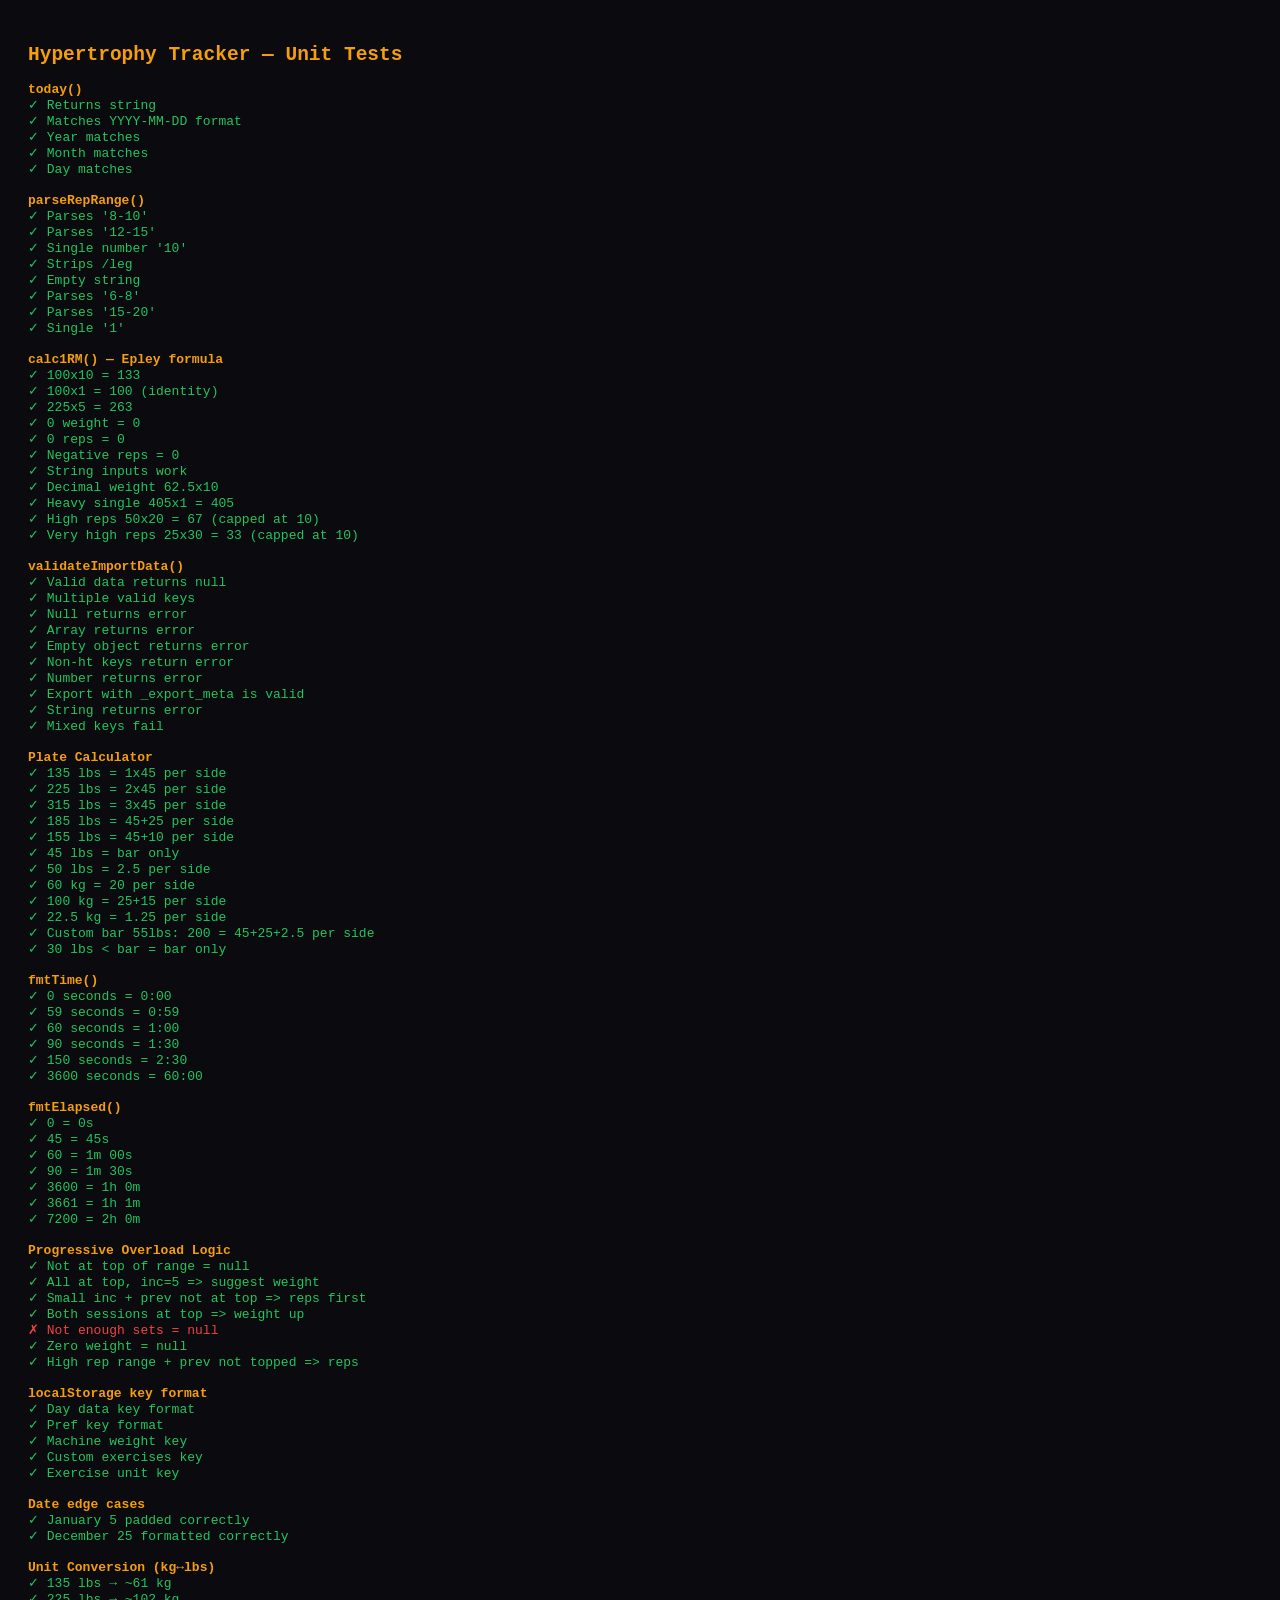
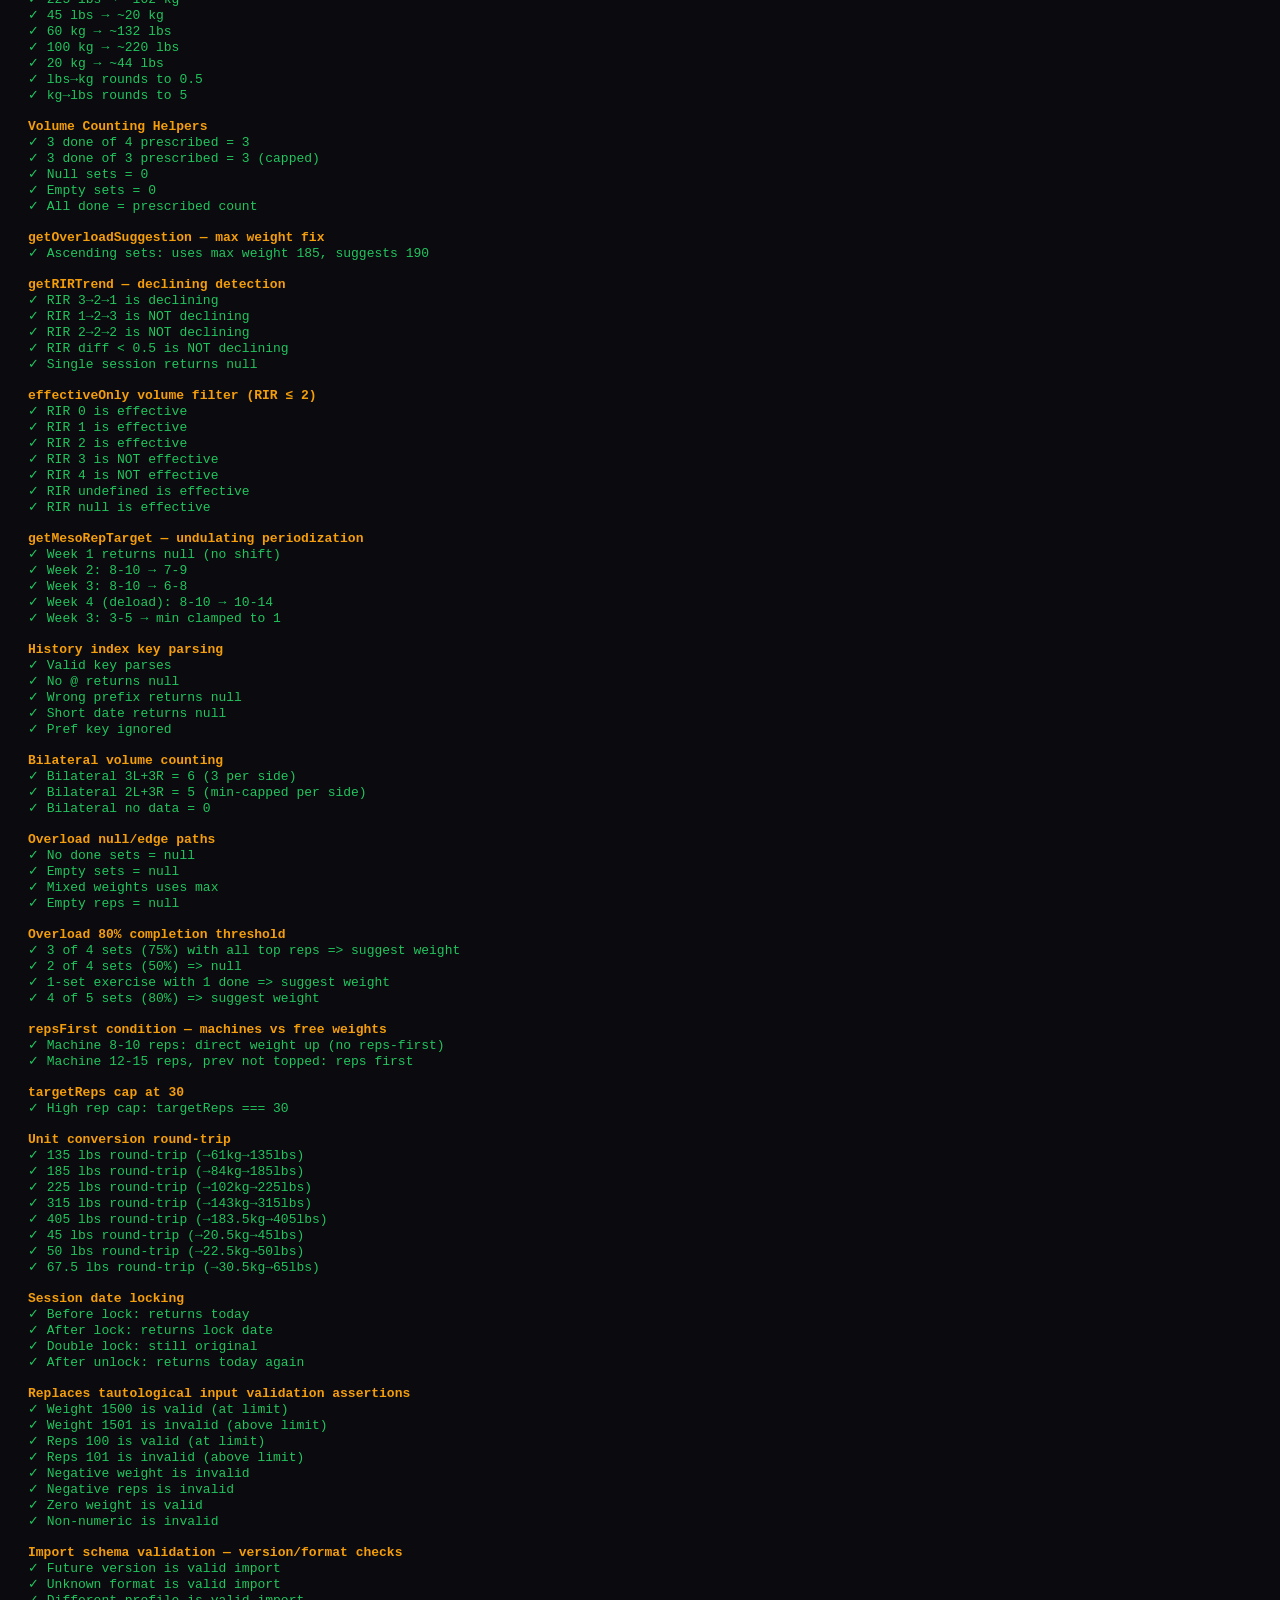
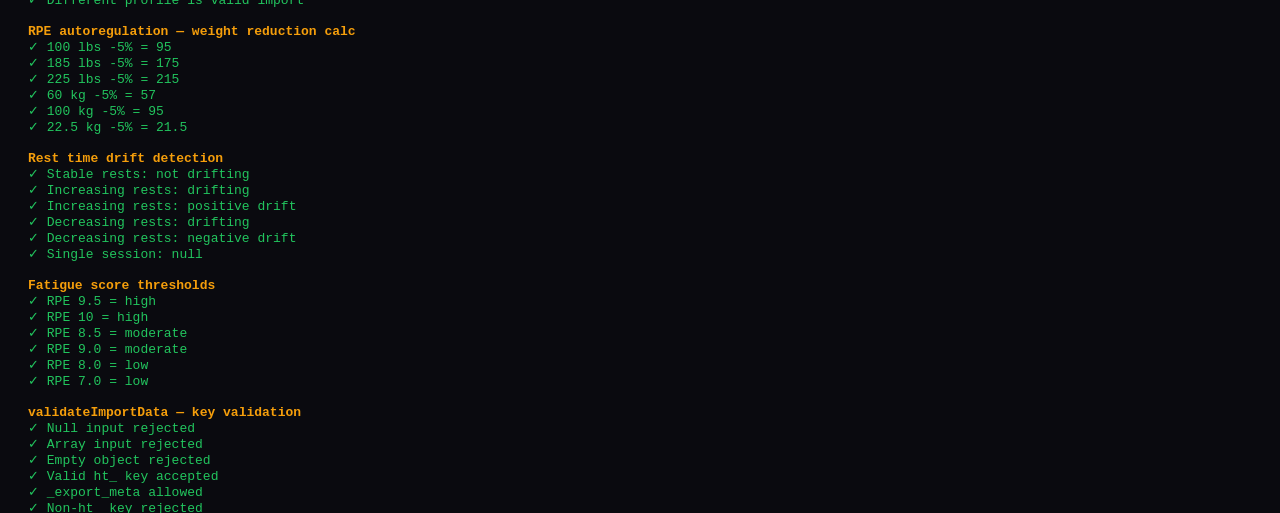
==== commit 35a5fe7f: "v37: code review fixes — UX, accessibility, maintainability - Accessibility: day tabs linked via ari" ====
--- a/tests.html
+++ b/tests.html
@@ -33,7 +33,7 @@
 function validateImportData(data){
   if(!data||typeof data!=="object"||Array.isArray(data))return"Import file must be a JSON object.";
   var keys=Object.keys(data);if(keys.length===0)return"Import file is empty.";
-  for(var i=0;i<keys.length;i++){if(keys[i]==="_export_meta")continue;if(keys[i].indexOf("ht_")===-1)return"Unexpected key '"+keys[i]+"' \u2014 not a valid export."}
+  for(var i=0;i<keys.length;i++){if(keys[i]==="_export_meta")continue;if(!keys[i].startsWith("ht_"))return"Unexpected key '"+keys[i]+"' \u2014 not a valid export."}
   return null;
 }
 
@@ -570,6 +570,40 @@
   assert("RPE 7.0 = low",fatigueLevel(7.0)==="low");
 })();
 
+suite("validateImportData — key validation");
+(function(){
+  assert("Null input rejected",validateImportData(null)!==null);
+  assert("Array input rejected",validateImportData([])!==null);
+  assert("Empty object rejected",validateImportData({})!==null);
+  assert("Valid ht_ key accepted",validateImportData({"ht_stephen_foo":"bar"})===null);
+  assert("_export_meta allowed",validateImportData({"ht_stephen_foo":"bar","_export_meta":{}})===null);
+  assert("Non-ht_ key rejected",validateImportData({"ht_stephen_foo":"bar","bad_key":"x"})!==null);
+  /* Regression: key containing 'ht_' but not starting with it must be rejected */
+  assert("Key with ht_ not at start rejected",validateImportData({"prefix_ht_foo":"bar"})!==null);
+})();
+
+suite("Version sync — APP_VERSION matches CACHE_NAME");
+(function(){
+  /* Fetch app.js and sw.js to verify version numbers stay in sync */
+  var appVersion=null,cacheVersion=null,done=false;
+  function checkSync(){
+    if(appVersion===null||cacheVersion===null)return;
+    assert("APP_VERSION matches sw.js CACHE_NAME version",appVersion===cacheVersion,
+      appVersion&&cacheVersion?"app v"+appVersion+" vs sw v"+cacheVersion:"could not parse versions");
+    done=true;var el=document.getElementById("results");
+    el.innerHTML=results.join("")+'<div class="summary" style="color:'+(failed>0?"#ef4444":"#22c55e")+';background:'+(failed>0?"rgba(239,68,68,0.1)":"rgba(34,197,94,0.1)")+'">'+passed+' passed, '+failed+' failed</div>';
+    document.title=(failed>0?"FAIL":"PASS")+" \u2014 Hypertrophy Tracker \u2014 Unit Tests";
+  }
+  fetch("app.js?_="+Date.now()).then(function(r){return r.text()}).then(function(src){
+    var m=src.match(/APP_VERSION\s*=\s*(\d+)/);appVersion=m?parseInt(m[1]):null;checkSync();
+  }).catch(function(){appVersion=-1;checkSync()});
+  fetch("sw.js?_="+Date.now()).then(function(r){return r.text()}).then(function(src){
+    var m=src.match(/hypertrophy-v(\d+)/);cacheVersion=m?parseInt(m[1]):null;checkSync();
+  }).catch(function(){cacheVersion=-1;checkSync()});
+  /* Defer output until async checks complete (fall through to output will run first if sync) */
+  if(!done){results.push('<div style="color:var(--text-dim);font-style:italic">Version sync test: async check pending...</div>')}
+})();
+
 /* ═══ Output ═══ */
 var el=document.getElementById("results");
 el.innerHTML=results.join("")+'<div class="summary" style="color:'+(failed>0?"#ef4444":"#22c55e")+';background:'+(failed>0?"rgba(239,68,68,0.1)":"rgba(34,197,94,0.1)")+'">'+passed+' passed, '+failed+' failed</div>';
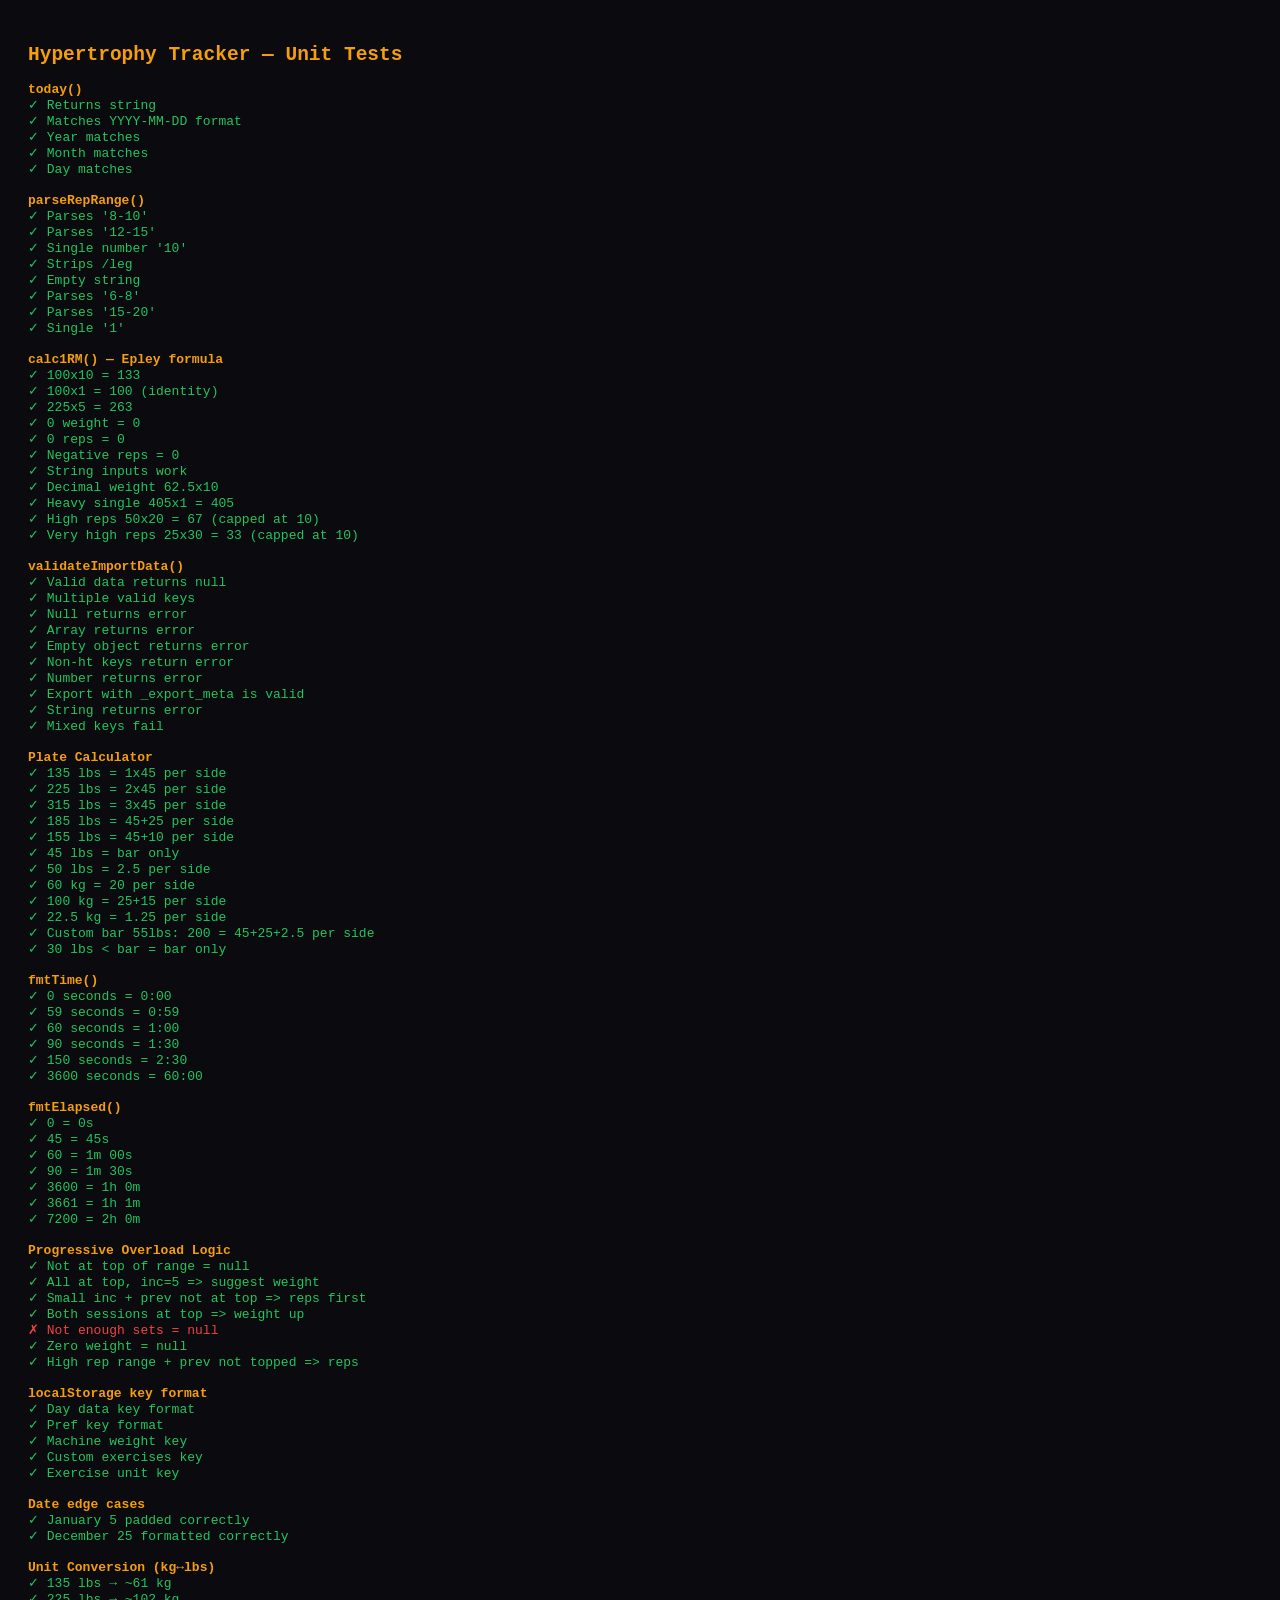
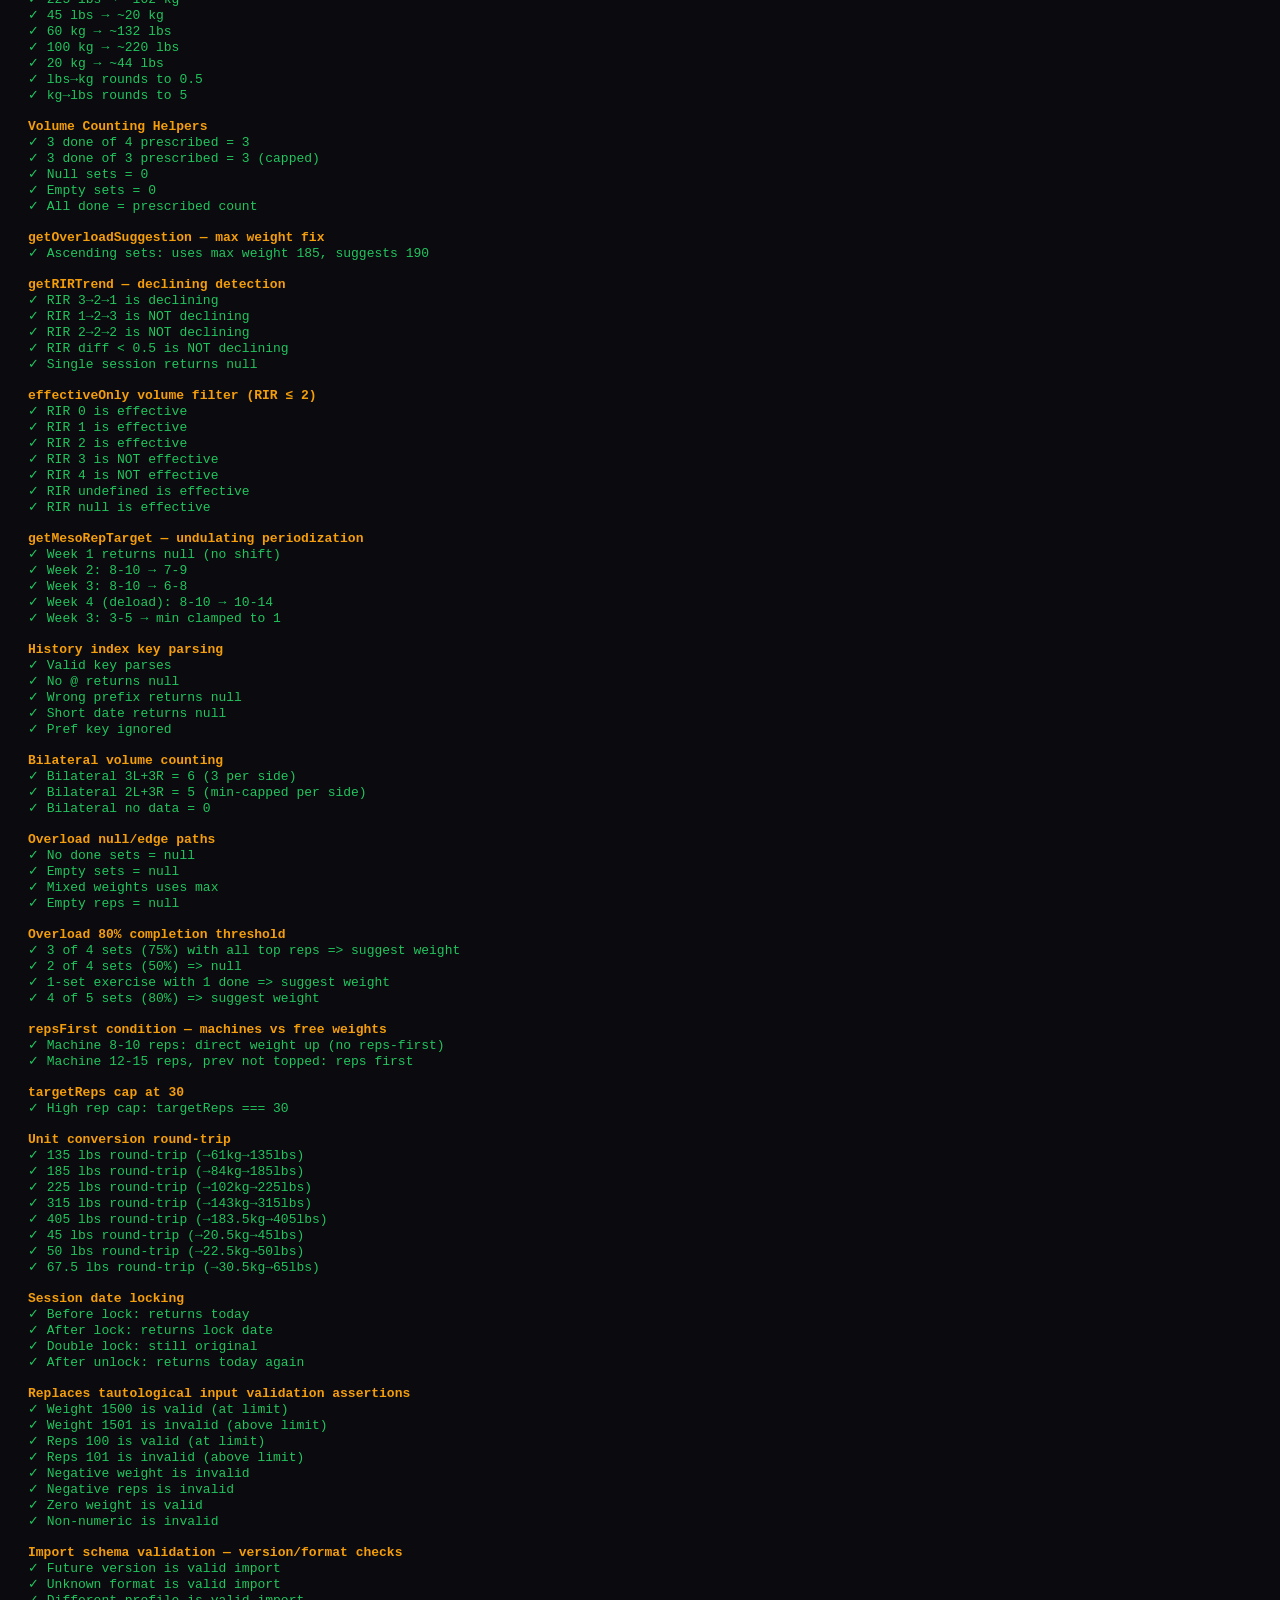
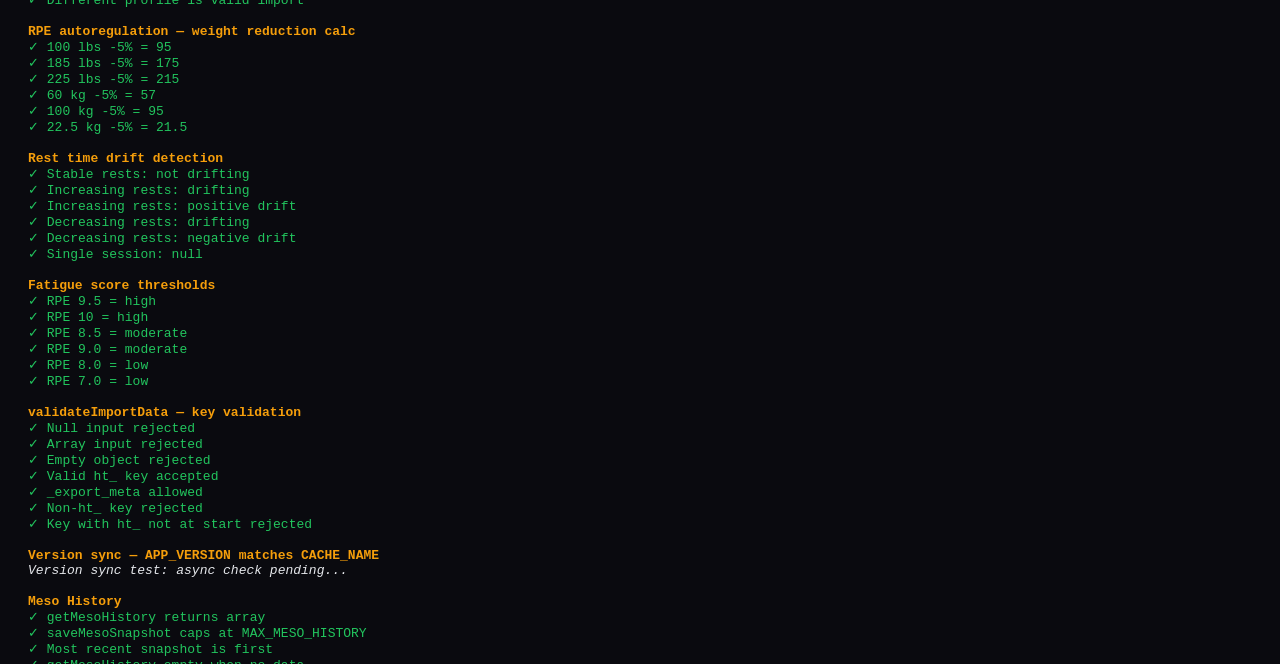
==== commit b875782c: "feat: meso history data layer — snapshot on meso advance Co-Authored-By: Claude Opus 4.6 <noreply@an" ====
--- a/tests.html
+++ b/tests.html
@@ -50,6 +50,19 @@
   return{bar:bar,plates:result,remainder:Math.round(rem*100)/100,barOnly:false};
 }
 
+var _testStore={};
+function lsGet(k){var v=_testStore[k];return v===undefined?null:JSON.parse(JSON.stringify(v))}
+function lsSet(k,v){_testStore[k]=JSON.parse(JSON.stringify(v))}
+
+var MAX_MESO_HISTORY=20;
+function getMesoHistory(){return lsGet("meso_history")||[]}
+function saveMesoSnapshot(snapshot){
+  var hist=getMesoHistory();
+  hist.unshift(snapshot);
+  if(hist.length>MAX_MESO_HISTORY)hist=hist.slice(0,MAX_MESO_HISTORY);
+  lsSet("meso_history",hist);
+}
+
 function fmtTime(s){return Math.floor(s/60)+":"+String(s%60).padStart(2,"0")}
 function fmtElapsed(s){var hr=Math.floor(s/3600),m=Math.floor((s%3600)/60),sec=s%60;return hr>0?hr+"h "+m+"m":m>0?m+"m "+String(sec).padStart(2,"0")+"s":sec+"s"}
 
@@ -604,6 +617,34 @@
   if(!done){results.push('<div style="color:var(--text-dim);font-style:italic">Version sync test: async check pending...</div>')}
 })();
 
+suite("Meso History");
+
+assert("getMesoHistory returns array", Array.isArray(getMesoHistory()), true);
+
+(function(){
+  /* Test saveMesoSnapshot caps at MAX_MESO_HISTORY */
+  _testStore={};
+  for(var i=0;i<25;i++)saveMesoSnapshot({startDate:"2026-"+String(i+1).padStart(2,"0")+"-01"});
+  var hist=getMesoHistory();
+  assert("saveMesoSnapshot caps at MAX_MESO_HISTORY", hist.length === MAX_MESO_HISTORY, "got "+hist.length);
+  assert("Most recent snapshot is first", hist[0].startDate==="2026-25-01", "got "+hist[0].startDate);
+  _testStore={};
+})();
+
+(function(){
+  /* Test getMesoHistory returns empty array when no data */
+  _testStore={};
+  assert("getMesoHistory empty when no data", getMesoHistory().length===0);
+  /* Test single snapshot */
+  saveMesoSnapshot({startDate:"2026-01-01",endDate:"2026-01-28",sessionsLogged:12,avgRpe:7.5});
+  var hist=getMesoHistory();
+  assert("Single snapshot stored", hist.length===1);
+  assert("Snapshot has correct startDate", hist[0].startDate==="2026-01-01");
+  assert("Snapshot has correct sessionsLogged", hist[0].sessionsLogged===12);
+  assert("Snapshot has correct avgRpe", hist[0].avgRpe===7.5);
+  _testStore={};
+})();
+
 /* ═══ Output ═══ */
 var el=document.getElementById("results");
 el.innerHTML=results.join("")+'<div class="summary" style="color:'+(failed>0?"#ef4444":"#22c55e")+';background:'+(failed>0?"rgba(239,68,68,0.1)":"rgba(34,197,94,0.1)")+'">'+passed+' passed, '+failed+' failed</div>';
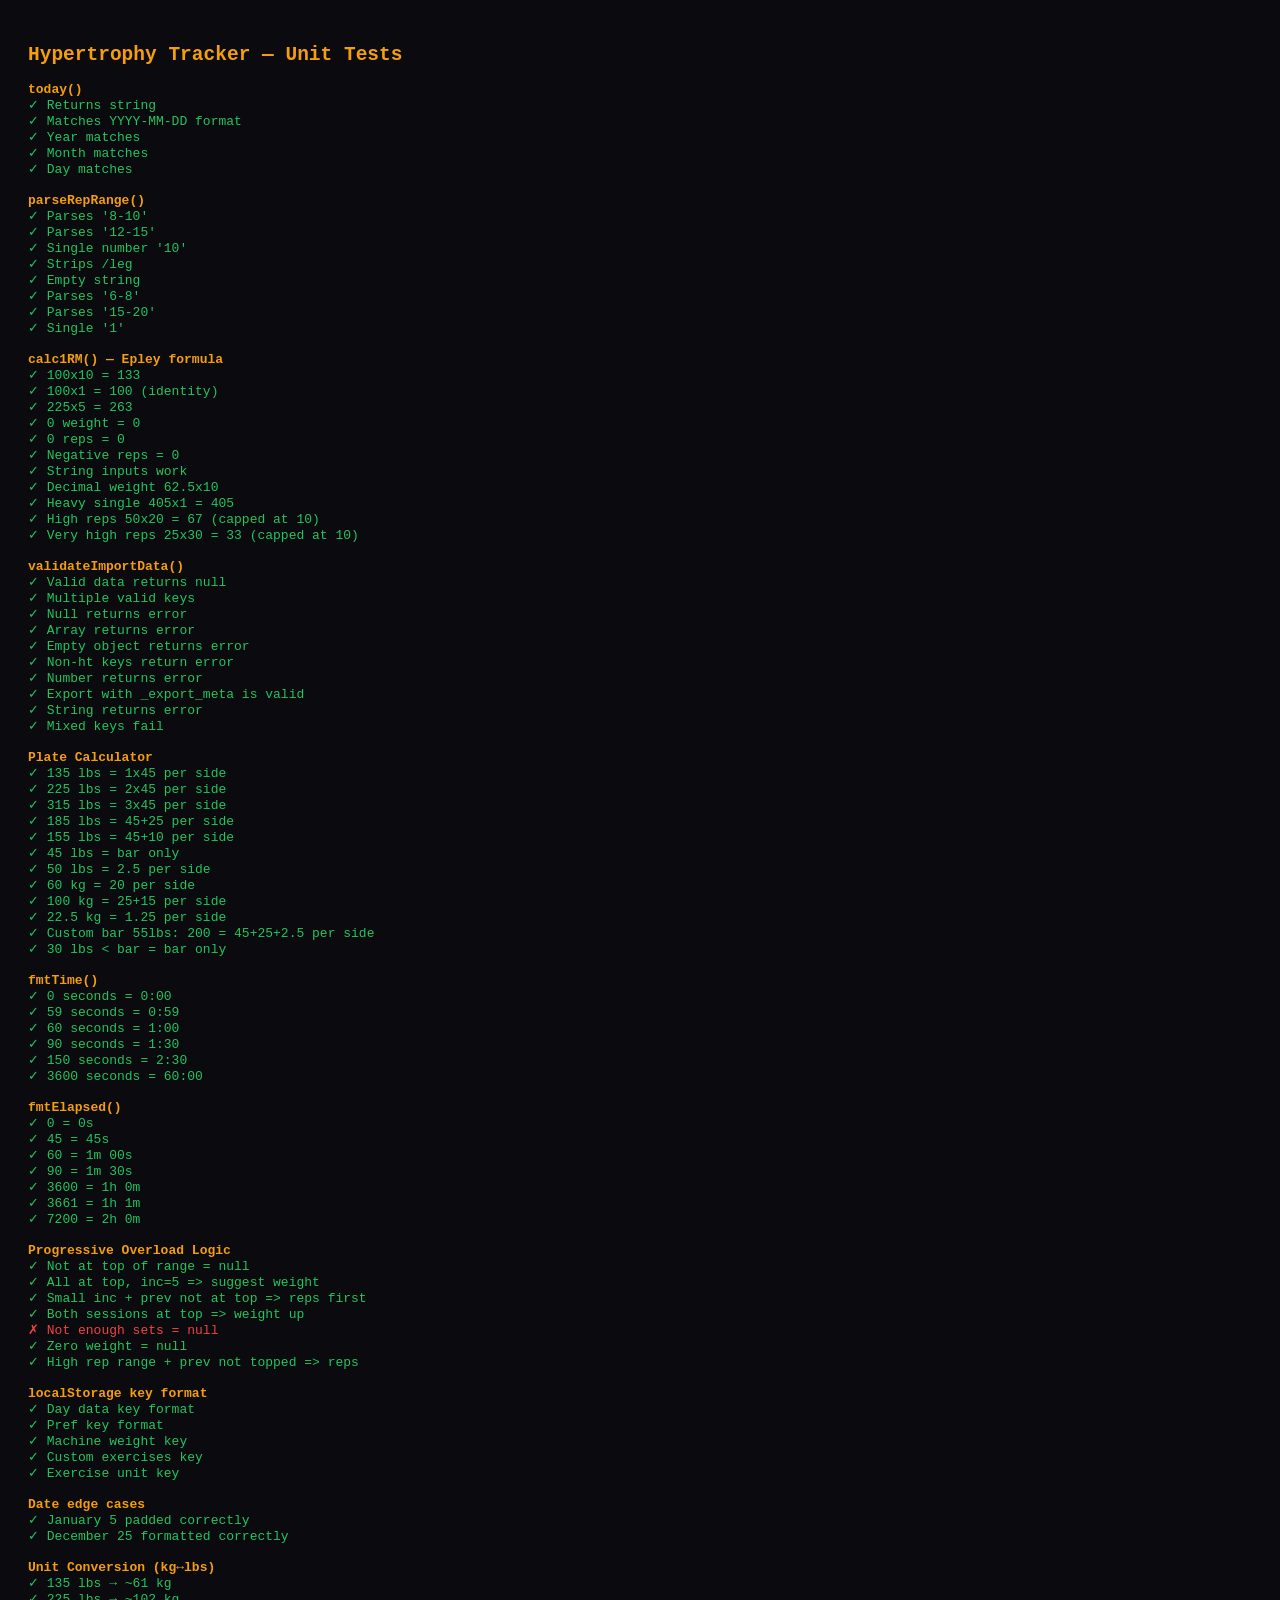
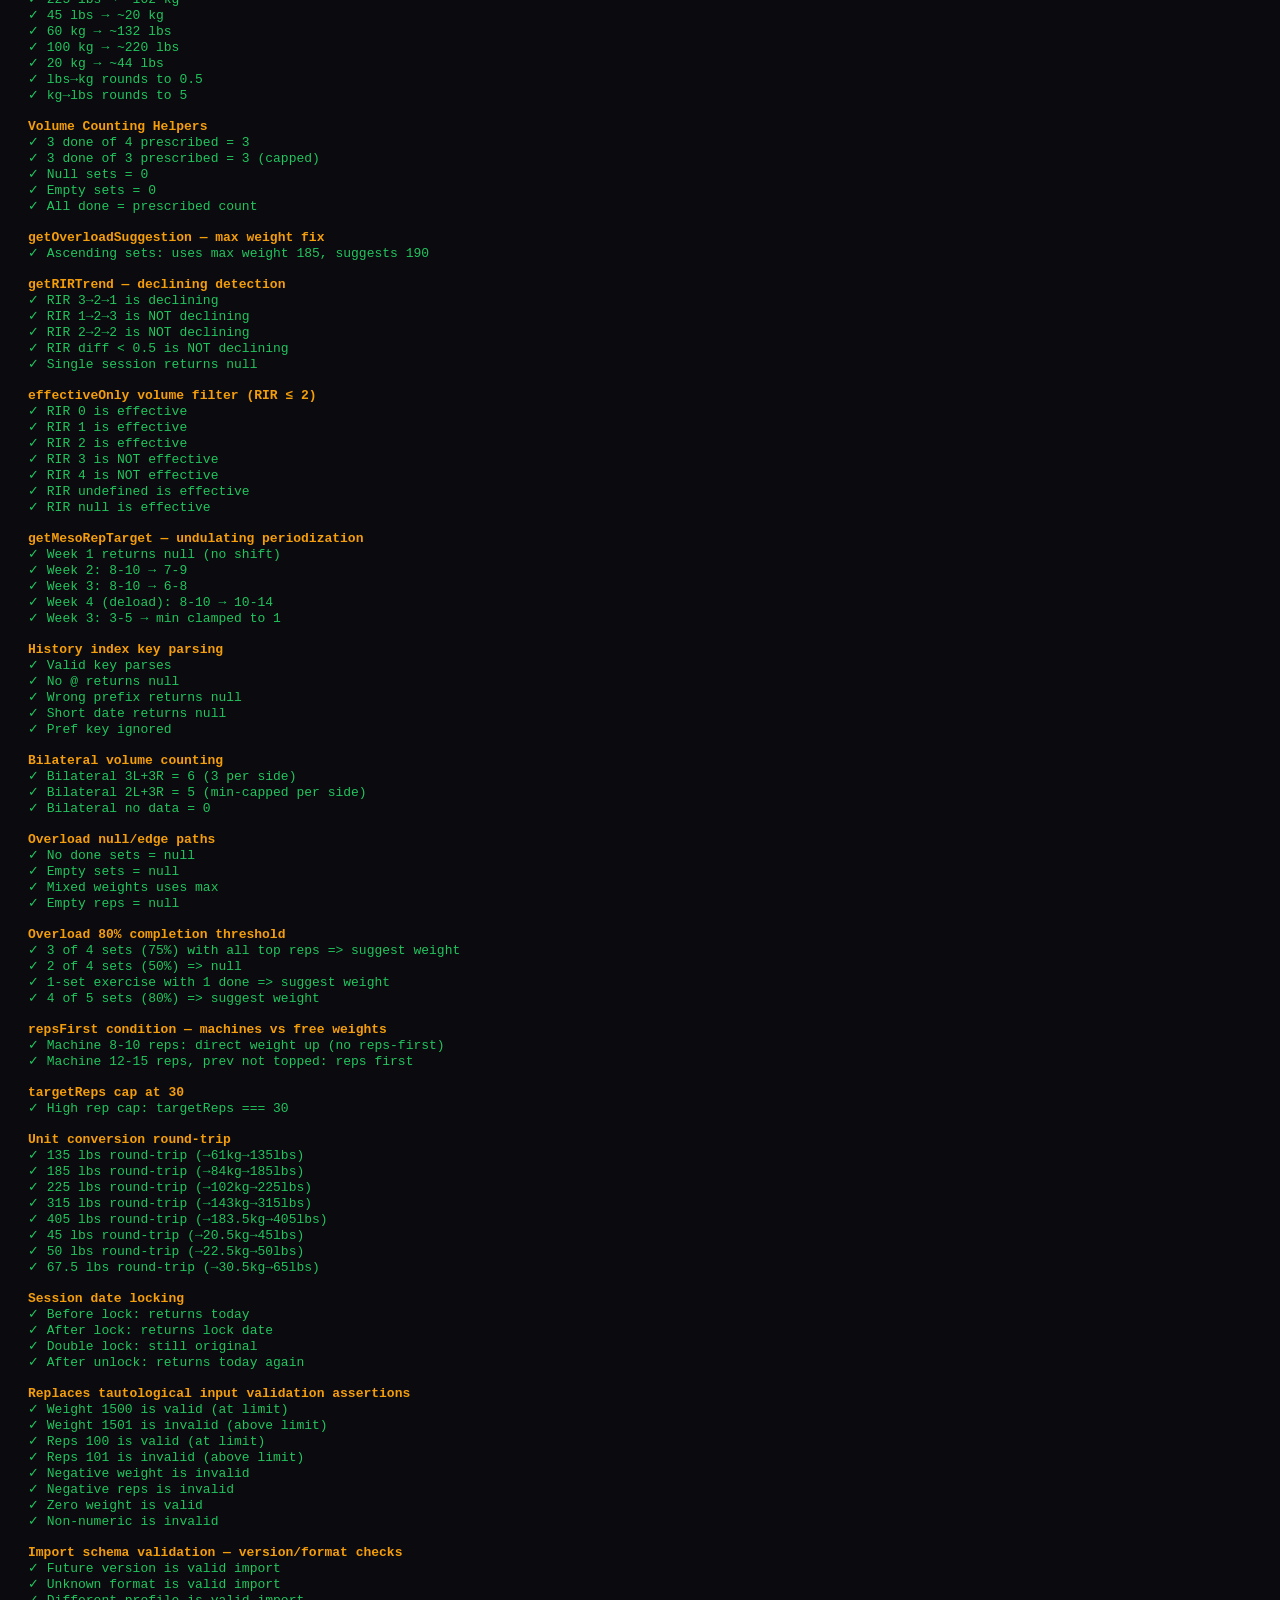
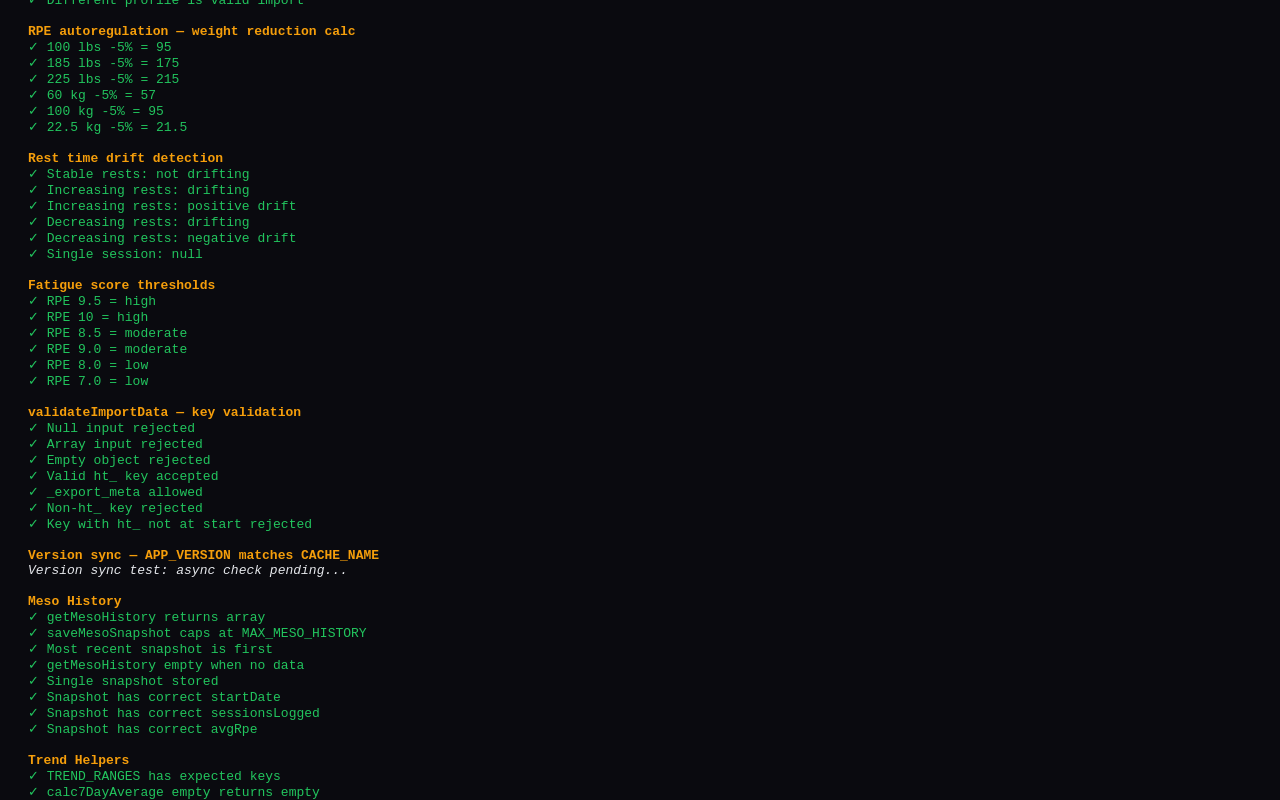
==== commit d7d42870: "feat: trend data helpers — e1RM, volume, bodyweight, compound lift detection Co-Authored-By: Claude " ====
--- a/tests.html
+++ b/tests.html
@@ -54,6 +54,38 @@
 function lsGet(k){var v=_testStore[k];return v===undefined?null:JSON.parse(JSON.stringify(v))}
 function lsSet(k,v){_testStore[k]=JSON.parse(JSON.stringify(v))}
 
+var TREND_RANGES={4:28,8:56,12:84,0:9999};
+
+function getDefaultCompoundLifts(config){
+  var scored=[];
+  config.days.forEach(function(day){
+    day.exercises.forEach(function(ex){
+      var range=parseRepRange(ex.reps);
+      var score=(ex.muscles||[]).length*10+(20-range.max);
+      scored.push({id:ex.id,name:ex.name,dayId:day.id,score:score});
+    });
+  });
+  scored.sort(function(a,b){return b.score-a.score});
+  var seen={};var result=[];
+  scored.forEach(function(s){
+    if(!seen[s.name]&&result.length<4){
+      seen[s.name]=true;
+      result.push({id:s.id,name:s.name,dayId:s.dayId});
+    }
+  });
+  return result;
+}
+
+function calc7DayAverage(points){
+  if(points.length<2)return[];
+  return points.map(function(p,i){
+    var start=Math.max(0,i-6);
+    var slice=points.slice(start,i+1);
+    var sum=0;slice.forEach(function(s){sum+=s.weight});
+    return{date:p.date,avg:parseFloat((sum/slice.length).toFixed(1))};
+  });
+}
+
 var MAX_MESO_HISTORY=20;
 function getMesoHistory(){return lsGet("meso_history")||[]}
 function saveMesoSnapshot(snapshot){
@@ -645,6 +677,51 @@
   _testStore={};
 })();
 
+suite("Trend Helpers");
+
+assert("TREND_RANGES has expected keys",
+  deepEqual(Object.keys(TREND_RANGES).sort(), ["0","12","4","8"]), true);
+
+assert("calc7DayAverage empty returns empty",
+  calc7DayAverage([]).length === 0, true);
+
+assert("calc7DayAverage single point returns empty",
+  calc7DayAverage([{date:"2026-01-01",weight:150}]).length === 0, true);
+
+assert("calc7DayAverage two points returns two averages", (function(){
+  var r = calc7DayAverage([{date:"2026-01-01",weight:150},{date:"2026-01-02",weight:152}]);
+  return r.length === 2 && r[0].avg === 150 && r[1].avg === 151;
+})(), true);
+
+assert("calc7DayAverage 7-day window works", (function(){
+  var pts = [];
+  for(var i=1;i<=10;i++) pts.push({date:"2026-01-"+String(i).padStart(2,"0"),weight:100+i});
+  var r = calc7DayAverage(pts);
+  /* Point at index 6 (7th point) should avg points 0-6 */
+  return r.length === 10 && r[6].avg === parseFloat(((101+102+103+104+105+106+107)/7).toFixed(1));
+})(), true);
+
+assert("getDefaultCompoundLifts returns max 4", (function(){
+  var mockConfig = {days:[{id:"a",exercises:[
+    {id:"e1",name:"Bench",reps:"6-8",muscles:["chest","triceps","front_delt"]},
+    {id:"e2",name:"Squat",reps:"6-8",muscles:["quads","glutes"]},
+    {id:"e3",name:"Deadlift",reps:"6-8",muscles:["hamstrings","glutes","back"]},
+    {id:"e4",name:"OHP",reps:"8-10",muscles:["front_delt","triceps"]},
+    {id:"e5",name:"Curl",reps:"10-12",muscles:["biceps"]}
+  ]}]};
+  var r = getDefaultCompoundLifts(mockConfig);
+  return r.length === 4 && r[0].name !== "Curl";
+})(), true);
+
+assert("getDefaultCompoundLifts dedupes by name", (function(){
+  var mockConfig = {days:[
+    {id:"a",exercises:[{id:"e1",name:"Bench",reps:"6-8",muscles:["chest","triceps"]}]},
+    {id:"b",exercises:[{id:"e2",name:"Bench",reps:"6-8",muscles:["chest","triceps"]}]}
+  ]};
+  var r = getDefaultCompoundLifts(mockConfig);
+  return r.length === 1;
+})(), true);
+
 /* ═══ Output ═══ */
 var el=document.getElementById("results");
 el.innerHTML=results.join("")+'<div class="summary" style="color:'+(failed>0?"#ef4444":"#22c55e")+';background:'+(failed>0?"rgba(239,68,68,0.1)":"rgba(34,197,94,0.1)")+'">'+passed+' passed, '+failed+' failed</div>';
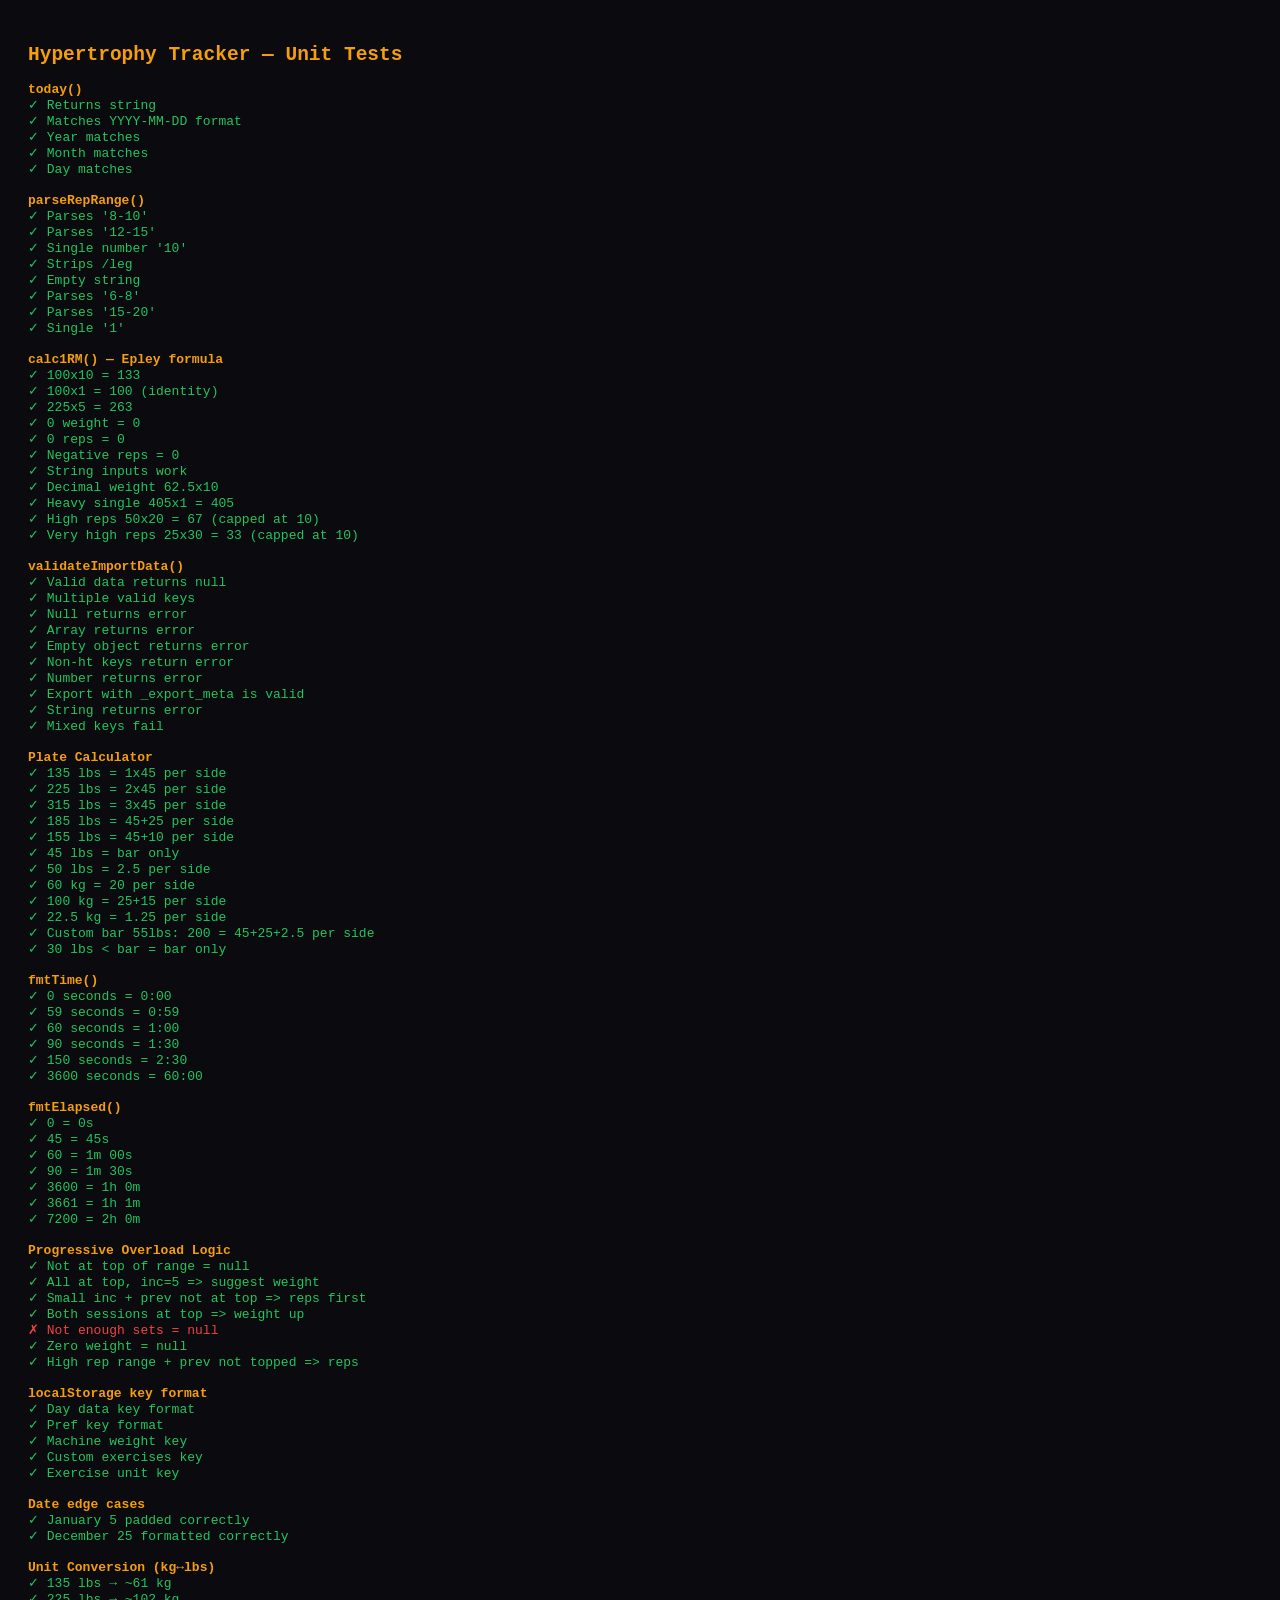
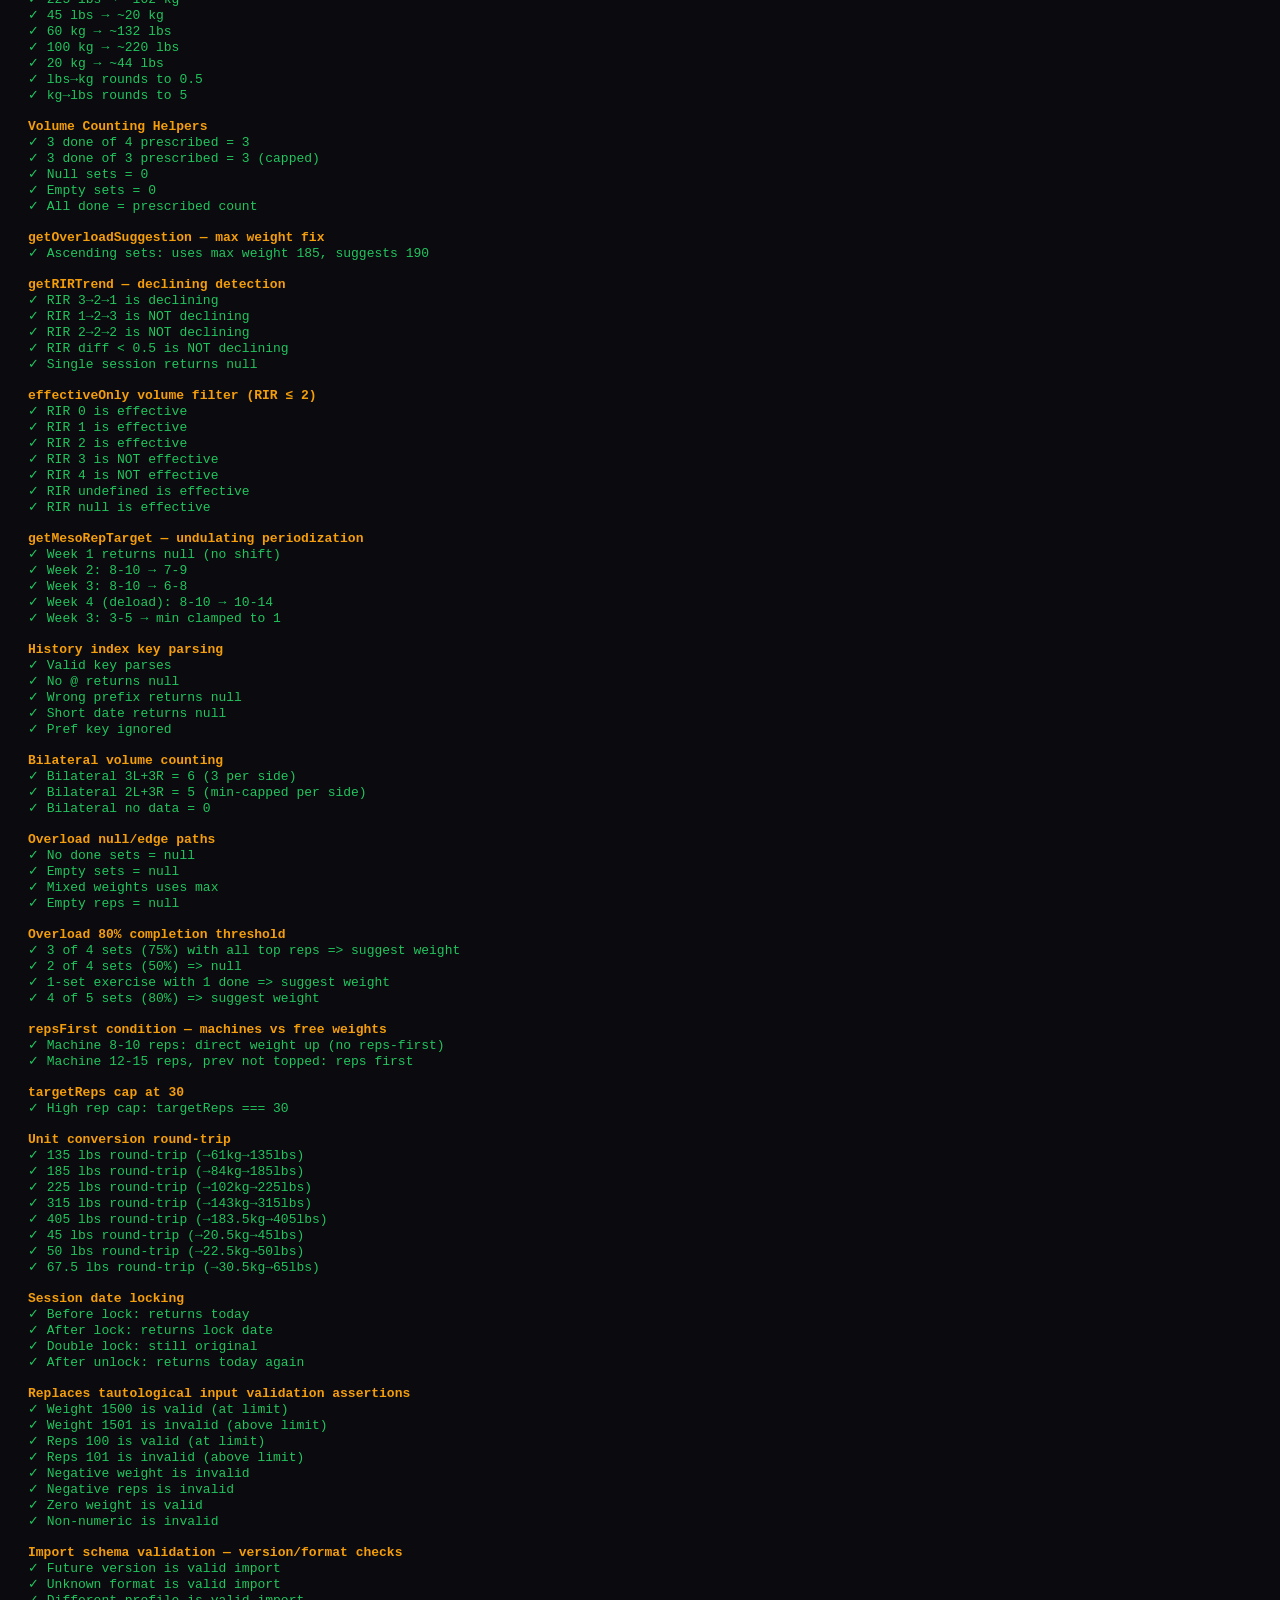
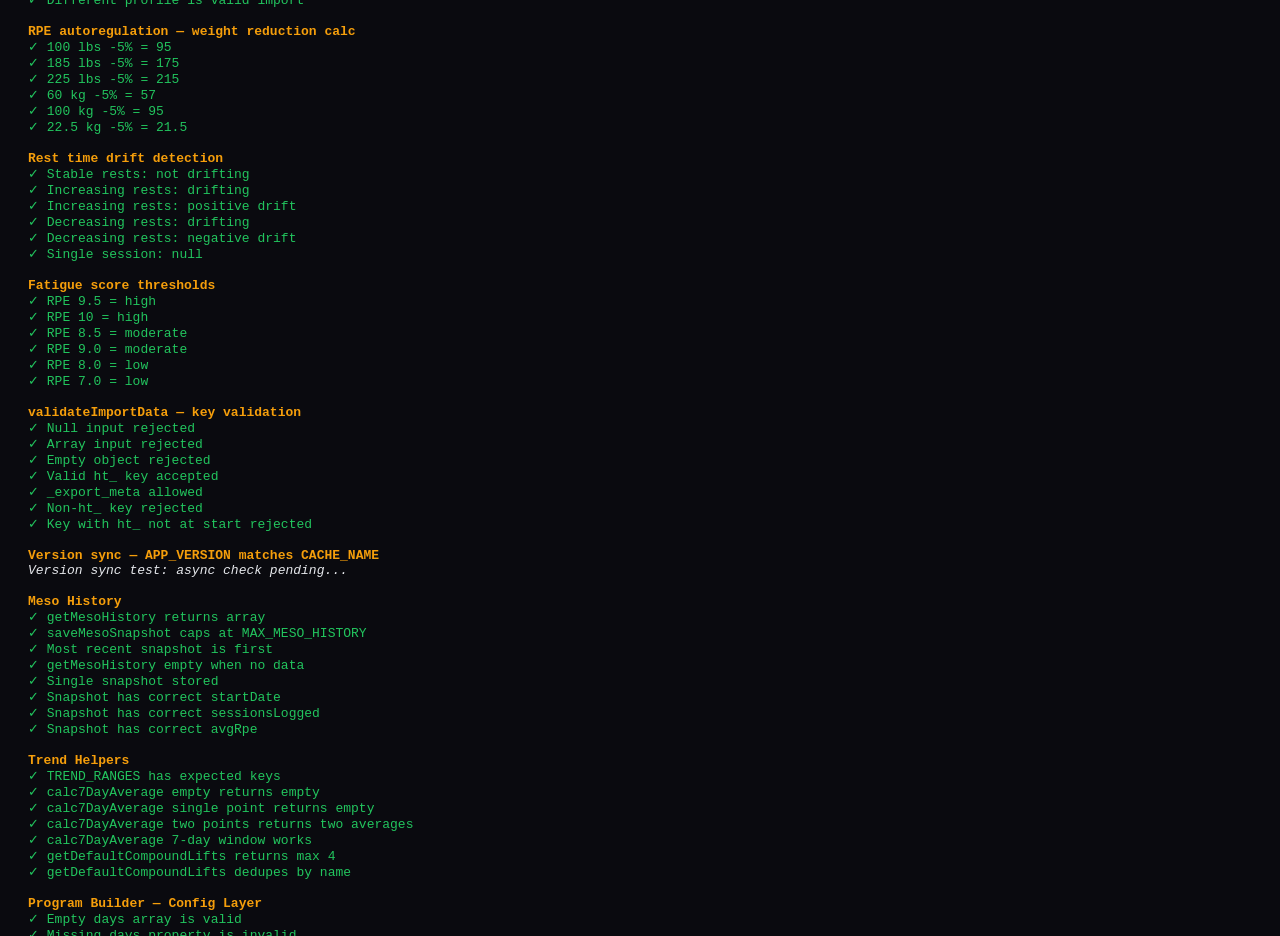
==== commit f11d03fa: "feat: config-in-localStorage data layer and boot sequence for Program Builder Co-Authored-By: Claude" ====
--- a/tests.html
+++ b/tests.html
@@ -54,6 +54,29 @@
 function lsGet(k){var v=_testStore[k];return v===undefined?null:JSON.parse(JSON.stringify(v))}
 function lsSet(k,v){_testStore[k]=JSON.parse(JSON.stringify(v))}
 
+function validateConfig(cfg){
+  if(!cfg||typeof cfg!=="object")return"Config must be a JSON object";
+  if(!cfg.profile||typeof cfg.profile!=="string")return"Missing 'profile' field";
+  if(!cfg.name||typeof cfg.name!=="string")return"Missing 'name' field";
+  if(!Array.isArray(cfg.days))return"'days' must be an array";
+  var ids={};
+  for(var i=0;i<cfg.days.length;i++){
+    var day=cfg.days[i];
+    if(!day.id)return"Day "+(i+1)+" missing 'id'";
+    if(!day.title&&!day.label)return"Day '"+day.id+"' missing 'title' or 'label'";
+    if(!Array.isArray(day.exercises))return"Day '"+day.id+"' missing 'exercises' array";
+    for(var j=0;j<day.exercises.length;j++){
+      var ex=day.exercises[j];
+      if(!ex.id)return"Exercise "+(j+1)+" in '"+day.id+"' missing 'id'";
+      if(!ex.name)return"Exercise '"+ex.id+"' missing 'name'";
+      if(ids[ex.id])return"Duplicate exercise id '"+ex.id+"' (first in '"+ids[ex.id]+"')";
+      ids[ex.id]=day.id;
+      if(!ex.sets||!ex.reps)return"Exercise '"+ex.id+"' missing 'sets' or 'reps'";
+    }
+  }
+  return null;
+}
+
 var TREND_RANGES={4:28,8:56,12:84,0:9999};
 
 function getDefaultCompoundLifts(config){
@@ -722,6 +745,35 @@
   return r.length === 1;
 })(), true);
 
+suite("Program Builder — Config Layer");
+(function(){
+  /* validateConfig accepts config with 0 days (blank program) */
+  assert("Empty days array is valid",validateConfig({profile:"t",name:"T",days:[]})===null);
+
+  /* validateConfig rejects missing days property */
+  assert("Missing days property is invalid",validateConfig({profile:"t",name:"T"})!==null);
+
+  /* validateConfig rejects days that is not an array */
+  assert("days as object is invalid",validateConfig({profile:"t",name:"T",days:{}})!==null);
+  assert("days as string is invalid",validateConfig({profile:"t",name:"T",days:"upper"})!==null);
+  assert("days as null is invalid",validateConfig({profile:"t",name:"T",days:null})!==null);
+
+  /* validateConfig still catches duplicate exercise IDs */
+  var dupConfig={profile:"t",name:"T",days:[
+    {id:"d1",title:"Day 1",exercises:[
+      {id:"ex1",name:"Squat",sets:4,reps:"8-10"},
+      {id:"ex1",name:"Squat Copy",sets:3,reps:"6-8"}
+    ]}
+  ]};
+  assert("Duplicate exercise id is invalid",validateConfig(dupConfig)!==null);
+
+  /* Valid single-day config still passes */
+  var validConfig={profile:"t",name:"T",days:[
+    {id:"d1",title:"Day 1",exercises:[{id:"ex1",name:"Squat",sets:4,reps:"8-10"}]}
+  ]};
+  assert("Single-day valid config passes",validateConfig(validConfig)===null);
+})();
+
 /* ═══ Output ═══ */
 var el=document.getElementById("results");
 el.innerHTML=results.join("")+'<div class="summary" style="color:'+(failed>0?"#ef4444":"#22c55e")+';background:'+(failed>0?"rgba(239,68,68,0.1)":"rgba(34,197,94,0.1)")+'">'+passed+' passed, '+failed+' failed</div>';
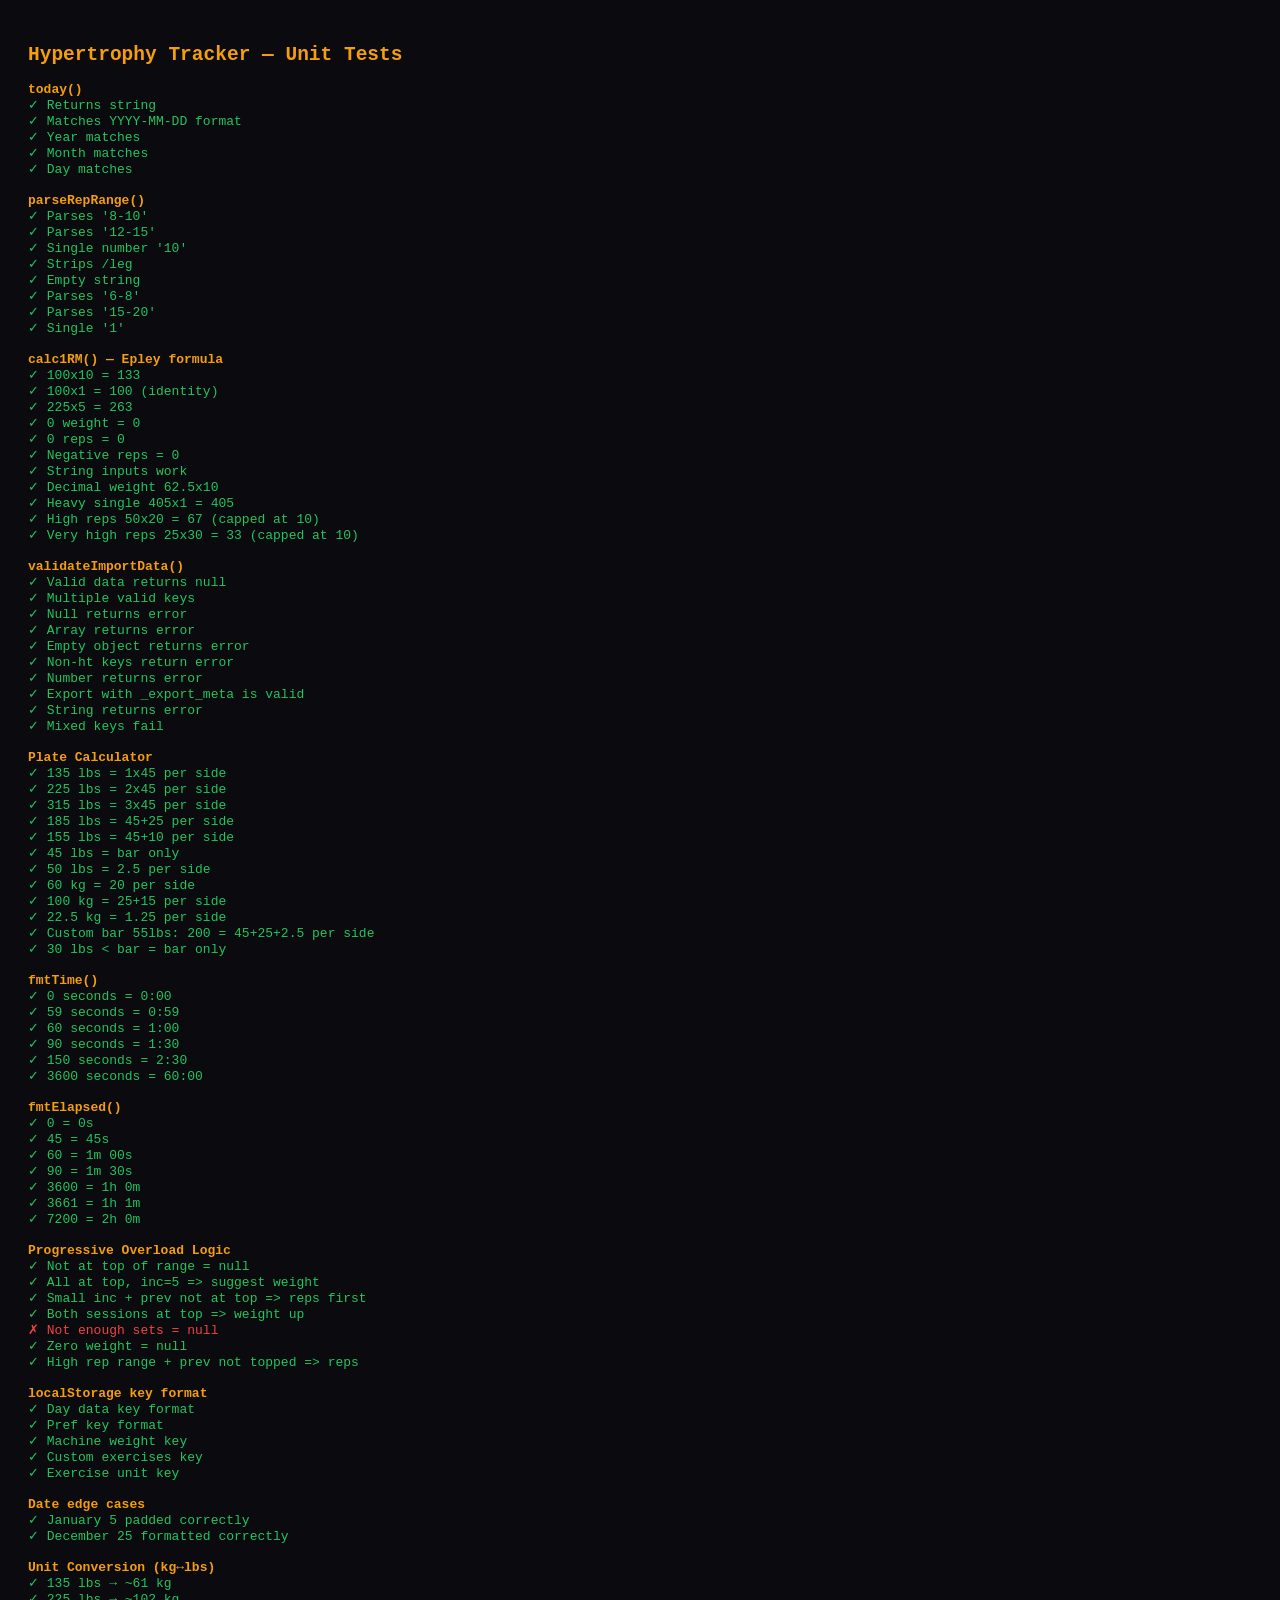
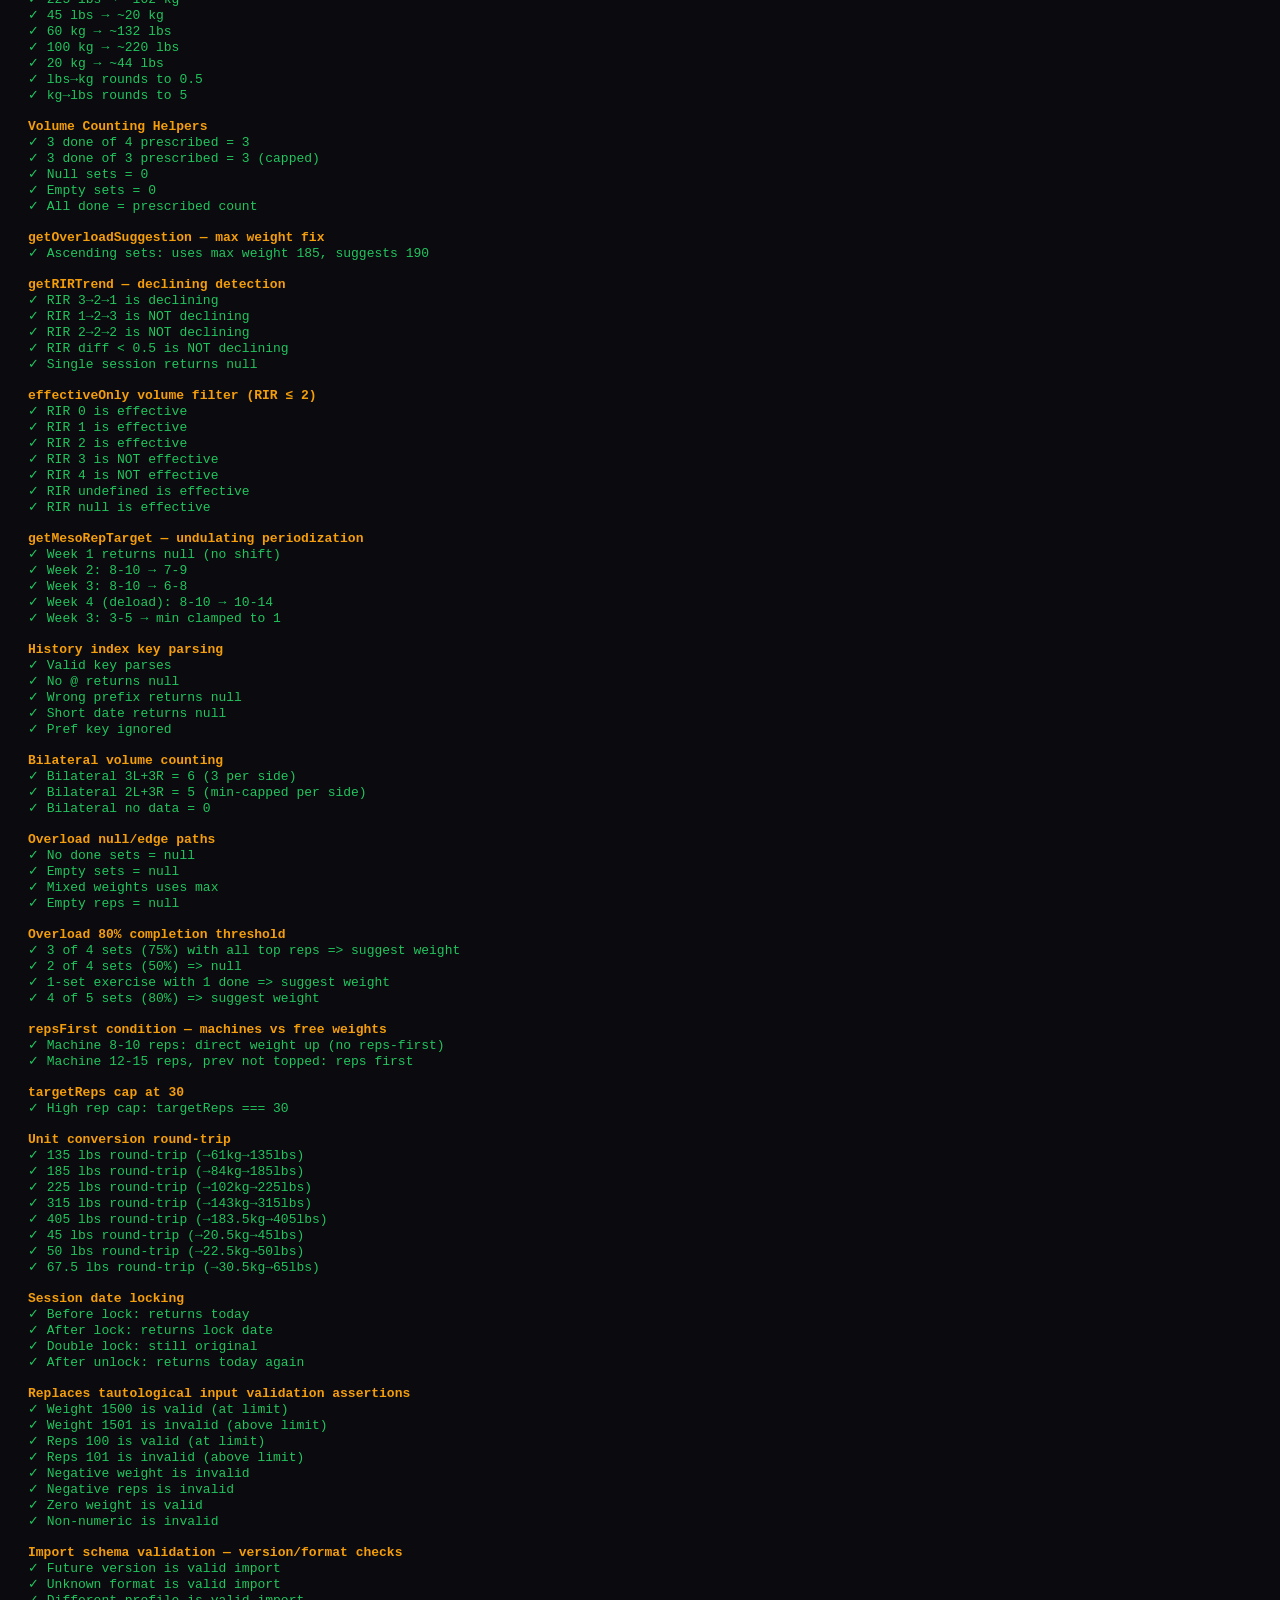
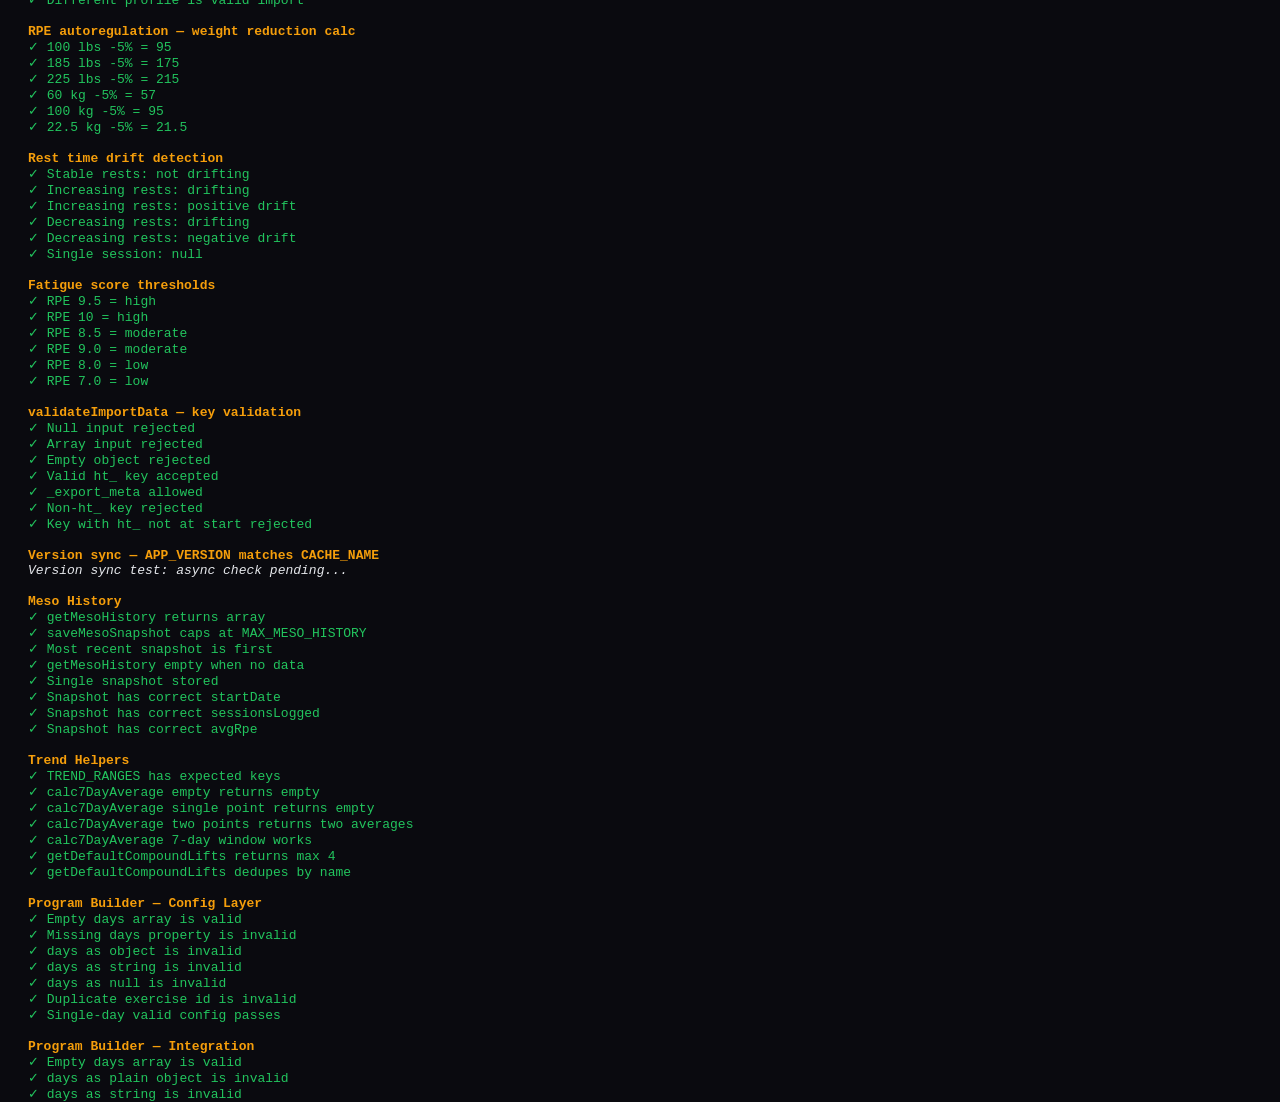
==== commit 8ad65626: "test: integration tests for Program Builder config layer Co-Authored-By: Claude Sonnet 4.6 <noreply@" ====
--- a/tests.html
+++ b/tests.html
@@ -774,6 +774,54 @@
   assert("Single-day valid config passes",validateConfig(validConfig)===null);
 })();
 
+suite("Program Builder — Integration");
+(function(){
+  /* validateConfig accepts config with 0 days (blank program) */
+  assert("Empty days array is valid",validateConfig({profile:"t",name:"T",days:[]})===null);
+
+  /* validateConfig rejects non-array days */
+  assert("days as plain object is invalid",validateConfig({profile:"t",name:"T",days:{}})!==null);
+  assert("days as string is invalid",validateConfig({profile:"t",name:"T",days:"upper"})!==null);
+  assert("days as number is invalid",validateConfig({profile:"t",name:"T",days:42})!==null);
+
+  /* validateConfig still catches duplicate exercise IDs in custom programs */
+  var dupConfig={profile:"custom",name:"My Program",days:[
+    {id:"d1",title:"Push",exercises:[
+      {id:"bench",name:"Bench Press",sets:4,reps:"6-8"},
+      {id:"bench",name:"Bench Press (duplicate)",sets:3,reps:"8-10"}
+    ]}
+  ]};
+  assert("Duplicate exercise id rejected in custom config",validateConfig(dupConfig)!==null);
+
+  /* Duplicate IDs across days are also rejected */
+  var dupAcrossDays={profile:"custom",name:"My Program",days:[
+    {id:"d1",title:"Push",exercises:[{id:"squat",name:"Squat",sets:4,reps:"6-8"}]},
+    {id:"d2",title:"Pull",exercises:[{id:"squat",name:"Squat Again",sets:3,reps:"8-10"}]}
+  ]};
+  assert("Duplicate exercise id across days is rejected",validateConfig(dupAcrossDays)!==null);
+
+  /* Valid single-day program with 2 exercises passes */
+  var validConfig={profile:"custom",name:"My Program",days:[
+    {id:"d1",title:"Full Body",exercises:[
+      {id:"squat",name:"Squat",sets:4,reps:"6-8"},
+      {id:"press",name:"Press",sets:3,reps:"8-10"}
+    ]}
+  ]};
+  assert("Valid single-day 2-exercise config passes",validateConfig(validConfig)===null);
+
+  /* Missing exercise name is caught */
+  var noNameConfig={profile:"t",name:"T",days:[
+    {id:"d1",title:"Day 1",exercises:[{id:"ex1",sets:3,reps:"10-12"}]}
+  ]};
+  assert("Exercise missing name is invalid",validateConfig(noNameConfig)!==null);
+
+  /* Exercise missing sets is caught */
+  var noSetsConfig={profile:"t",name:"T",days:[
+    {id:"d1",title:"Day 1",exercises:[{id:"ex1",name:"Curl",reps:"10-12"}]}
+  ]};
+  assert("Exercise missing sets is invalid",validateConfig(noSetsConfig)!==null);
+})();
+
 /* ═══ Output ═══ */
 var el=document.getElementById("results");
 el.innerHTML=results.join("")+'<div class="summary" style="color:'+(failed>0?"#ef4444":"#22c55e")+';background:'+(failed>0?"rgba(239,68,68,0.1)":"rgba(34,197,94,0.1)")+'">'+passed+' passed, '+failed+' failed</div>';
